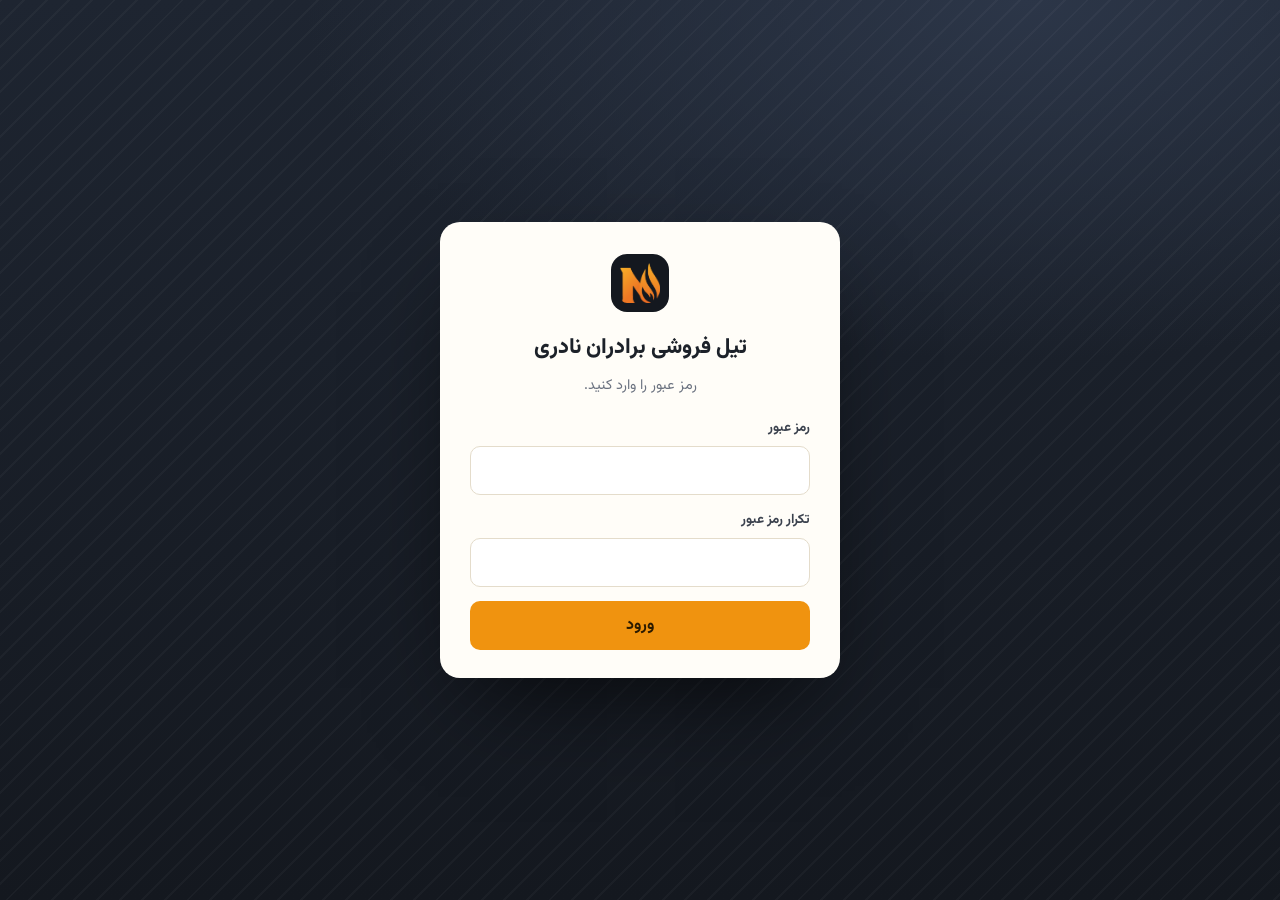
==== index.html @ 91b10f63 "starting Js" ====
<!doctype html>
<html lang="fa" dir="rtl">
<head>
  <meta charset="utf-8">
  <meta name="viewport" content="width=device-width, initial-scale=1">
  <title>دوکان تیل</title>
  <link rel="stylesheet" href="css/style.css">
  <link rel="stylesheet" href="css/pages.css">
  <link rel="preconnect" href="https://fonts.googleapis.com">
  <link rel="preconnect" href="https://fonts.gstatic.com" crossorigin>
  <link href="https://fonts.googleapis.com/css2?family=Vazirmatn:wght@400;500;700;800&display=swap" rel="stylesheet">
  >
</head>
<body class="locked">

<!-- ============================================================
     صفحه ورود (با رمز عبور)
     body کلاس locked دارد؛ بعد از ورود موفق، جی‌اس آن را برمی‌دارد.
     بار اول (رمزی ثبت نشده): login-password2-wrap را نشان بدهید.
     ============================================================ -->
<div class="login" id="login-screen" >
  <form class="login-card" id="login-form" autocomplete="off">
    <img src="pic/logo.png" alt="logo"  class="brand-mark">
    <h2 id="login-title">تیل فروشی برادران نادری </h2>
    <p id="login-hint">رمز عبور را وارد کنید.</p>
    <label class="field">
      <span>رمز عبور</span>
      <input type="password" id="login-password" class="num" required>
    </label>
    <label class="field" id="login-password2-wrap" hidden>
      <span>تکرار رمز عبور</span>
      <input type="password" id="login-password2" class="num">
    </label>
    <div class="form-error" id="login-error" hidden></div>
    <button type="submit" class="btn btn-primary btn-block" id="login-submit">ورود</button>
  </form>
</div>

<div class="app">

  <!-- ===== نوار کناری ===== -->
  <aside class="sidebar no-print">
    <div class="brand">
          <img src="pic/logo.png" alt="logo"  class="brand-mark">

      <div>
        <div class="brand-name">تیل فروشی برادران نادری</div>
        <div class="brand-sub">حساب و موجودی</div>
      </div>
    </div>

    <nav class="nav" id="nav">
      <button class="nav-item active" data-page="dashboard"><span class="nav-ico">◧</span>داشبورد</button>
      <button class="nav-item" data-page="sales"><span class="nav-ico">⬆</span>فروش</button>
      <button class="nav-item" data-page="purchases"><span class="nav-ico">⬇</span>خرید</button>
      <button class="nav-item" data-page="stock"><span class="nav-ico">▤</span>موجودی</button>

      <div class="nav-label">حساب‌ها</div>
      <button class="nav-item" data-page="customers"><span class="nav-ico">☷</span>مشتریان قرضدار</button>
      <button class="nav-item" data-page="people"><span class="nav-ico">☺</span>برادرها و پدر</button>
      <button class="nav-item" data-page="cash"><span class="nav-ico">₳</span>پول و تحویل به پدر</button>
      <button class="nav-item" data-page="expenses"><span class="nav-ico">✎</span>مصارف دوکان</button>

      <div class="nav-label">گزارش و تنظیم</div>
      <button class="nav-item" data-page="reports"><span class="nav-ico">⎙</span>گزارش هفته‌وار</button>
      <button class="nav-item" data-page="settings"><span class="nav-ico">⚙</span>تنظیمات</button>
    </nav>

    <div class="backup">
      <div class="backup-title">پشتیبان اطلاعات</div>
      <button class="btn btn-ghost btn-block" id="btn-backup">ذخیره پشتیبان</button>
      <button class="btn btn-ghost btn-block" id="btn-restore">بازگردانی پشتیبان</button>
      <input type="file" id="file-restore" accept=".json,application/json" hidden>
      <div class="backup-status" id="backup-status">هنوز پشتیبان گرفته نشده</div>
      <button class="btn btn-ghost btn-block btn-logout" id="btn-logout">خروج</button>
    </div>
  </aside>

  <!-- ===== بخش اصلی ===== -->
  <main class="main">
    <header class="topbar no-print">
      <h1 id="page-title">داشبورد</h1>
      <div class="today-chip"><span class="dot"></span><span id="today-label">—</span></div>
    </header>

    <!-- =====================================================
         داشبورد
         ===================================================== -->
    <section class="page active" id="page-dashboard">
      <div class="banner" id="backup-banner" hidden>
        <span id="backup-banner-text">بیش از ۷ روز از آخرین پشتیبان گذشته است.</span>
        <button class="btn btn-small btn-primary" id="banner-backup">همین حالا پشتیبان بگیرید</button>
      </div>

      <div class="stat-grid">
        <article class="stat stat-diesel">
          <div class="stat-label">موجودی دیزل</div>
          <div class="stat-value"><span id="stat-diesel">۰</span><small>لیتر</small></div>
        </article>
        <article class="stat stat-petrol">
          <div class="stat-label">موجودی پطرول</div>
          <div class="stat-value"><span id="stat-petrol">۰</span><small>لیتر</small></div>
        </article>
        <article class="stat">
          <div class="stat-label">فروش امروز</div>
          <div class="stat-value"><span id="stat-sales-today">۰</span><small>افغانی</small></div>
        </article>
        <article class="stat">
          <div class="stat-label">فروش این هفته</div>
          <div class="stat-value"><span id="stat-sales-week">۰</span><small>افغانی</small></div>
        </article>
        <article class="stat stat-cash">
          <div class="stat-label">پول نزد شما</div>
          <div class="stat-value"><span id="stat-cash">۰</span><small>افغانی</small></div>
        </article>
        <article class="stat stat-debt">
          <div class="stat-label">قرض مشتریان</div>
          <div class="stat-value"><span id="stat-debts">۰</span><small>افغانی</small></div>
        </article>
        <article class="stat">
          <div class="stat-label">مصارف این هفته</div>
          <div class="stat-value"><span id="stat-expenses-week">۰</span><small>افغانی</small></div>
        </article>
        <article class="stat stat-profit">
          <div class="stat-label">سود تقریبی این هفته</div>
          <div class="stat-value"><span id="stat-profit-week">۰</span><small>افغانی</small></div>
        </article>
      </div>

      <div class="two-col">
        <section class="panel">
          <h2 class="panel-title">موجودی هر دسته</h2>
          <div id="stock-list" class="stock-list"></div>
          <p class="empty" id="stock-list-empty">هنوز دسته‌ای ثبت نشده. از تنظیمات یک دسته اضافه کنید.</p>
        </section>

        <section class="panel">
          <h2 class="panel-title">آخرین حرکت‌ها</h2>
          <div class="table-wrap">
            <table class="table">
              <thead><tr><th>تاریخ</th><th>حرکت</th><th>دسته</th><th>لیتر</th><th>مبلغ</th></tr></thead>
              <tbody id="recent-body"></tbody>
            </table>
          </div>
          <p class="empty" id="recent-empty">هنوز حرکتی ثبت نشده.</p>
        </section>
      </div>
    </section>

    <!-- =====================================================
         خرید
         ===================================================== -->
    <section class="page" id="page-purchases">
      <section class="panel">
        <h2 class="panel-title">ثبت خرید جدید</h2>
        <form id="purchase-form" class="form-grid" autocomplete="off">
          <label class="field">
            <span>تاریخ</span>
            <input type="text" id="p-date" class="date-input num" placeholder="۱۴۰۵/۰۷/۲۶" required>
          </label>
          <label class="field">
            <span>دسته</span>
            <select id="p-category" required></select>
          </label>
          <label class="field">
            <span>واحد خرید</span>
            <select id="p-unit">
              <option value="ton">تن</option>
              <option value="bilar">بیلر</option>
              <option value="liter">لیتر</option>
            </select>
          </label>
          <label class="field">
            <span>مقدار</span>
            <input type="number" id="p-qty" class="num" step="any" min="0" inputmode="decimal" required>
          </label>
          <label class="field">
            <span>مجموع پول پرداخت‌شده (افغانی)</span>
            <input type="number" id="p-total" class="num" step="any" min="0" inputmode="decimal" required>
          </label>
          <label class="field">
            <span>تأمین‌کننده (اختیاری)</span>
            <input type="text" id="p-supplier">
          </label>

          <div class="preview" id="purchase-preview">
            <div><span class="preview-k">معادل</span><b id="p-prev-liters">—</b><small>لیتر</small></div>
            <div><span class="preview-k">قیمت خرید هر لیتر</span><b id="p-prev-cost">—</b><small>افغانی</small></div>
          </div>

          <div class="form-actions">
            <button type="submit" class="btn btn-primary">ثبت خرید</button>
            <button type="reset" class="btn btn-ghost">پاک‌کردن فرم</button>
          </div>
        </form>
      </section>

      <section class="panel">
        <h2 class="panel-title">فهرست خریدها</h2>
        <div class="table-wrap">
          <table class="table">
            <thead>
              <tr>
                <th>تاریخ</th><th>دسته</th><th>مقدار</th><th>معادل لیتر</th>
                <th>مجموع پول</th><th>قیمت هر لیتر</th><th>تأمین‌کننده</th><th></th>
              </tr>
            </thead>
            <tbody id="purchase-body"></tbody>
          </table>
        </div>
        <p class="empty" id="purchase-empty">هنوز خریدی ثبت نشده.</p>
      </section>
    </section>

    <!-- =====================================================
         فروش
         ===================================================== -->
    <section class="page" id="page-sales">
      <section class="panel">
        <h2 class="panel-title">ثبت فروش جدید</h2>
        <form id="sale-form" class="form-grid" autocomplete="off">
          <label class="field">
            <span>تاریخ</span>
            <input type="text" id="s-date" class="date-input num" placeholder="۱۴۰۵/۰۷/۲۶" required>
          </label>
          <label class="field">
            <span>دسته</span>
            <select id="s-category" required></select>
          </label>
          <label class="field">
            <span>مقدار (لیتر)</span>
            <input type="number" id="s-liters" class="num" step="any" min="0" inputmode="decimal" required>
          </label>

          <fieldset class="field field-wide segmented" id="s-type">
            <legend>نوع فروش</legend>
            <label class="seg"><input type="radio" name="sale-type" value="cash" checked><span>نقد</span></label>
            <label class="seg"><input type="radio" name="sale-type" value="credit"><span>قرضه</span></label>
            <label class="seg"><input type="radio" name="sale-type" value="family"><span>مصرف خانوادگی</span></label>
          </fieldset>

          <label class="field">
            <span>قیمت فروش هر لیتر (افغانی)</span>
            <input type="number" id="s-price" class="num" step="any" min="0" inputmode="decimal" required>
            <small class="hint" id="s-price-hint">قیمت روز این دسته: —</small>
          </label>

          <!-- فقط برای نوع «قرضه» نشان داده شود -->
          <label class="field" id="s-customer-wrap" hidden>
            <span>مشتری</span>
            <select id="s-customer"></select>
          </label>

          <!-- فقط برای نوع «مصرف خانوادگی» نشان داده شود -->
          <label class="field" id="s-person-wrap" hidden>
            <span>چه کسی گرفت؟</span>
            <select id="s-person"></select>
            <small class="hint">به قیمت خرید حساب می‌شود.</small>
          </label>

          <div class="preview" id="sale-preview">
            <div><span class="preview-k">مبلغ فروش</span><b id="s-prev-total">—</b><small>افغانی</small></div>
            <div id="s-prev-cost-wrap" hidden><span class="preview-k">ارزش به قیمت خرید</span><b id="s-prev-cost">—</b><small>افغانی</small></div>
            <div><span class="preview-k">موجودی این دسته</span><b id="s-prev-stock">—</b><small>لیتر</small></div>
          </div>

          <div class="form-error field-wide" id="s-error" hidden></div>

          <div class="form-actions">
            <button type="submit" class="btn btn-primary">ثبت فروش</button>
            <button type="reset" class="btn btn-ghost">پاک‌کردن فرم</button>
          </div>
        </form>
      </section>

      <section class="panel">
        <h2 class="panel-title">فهرست فروش‌ها</h2>
        <div class="table-wrap">
          <table class="table">
            <thead>
              <tr><th>تاریخ</th><th>دسته</th><th>لیتر</th><th>نوع</th><th>طرف حساب</th><th>قیمت هر لیتر</th><th>مبلغ</th><th></th></tr>
            </thead>
            <tbody id="sale-body"></tbody>
          </table>
        </div>
        <p class="empty" id="sale-empty">هنوز فروشی ثبت نشده.</p>
      </section>
    </section>

    <!-- =====================================================
         موجودی
         ===================================================== -->
    <section class="page" id="page-stock">
      <div class="stock-cards" id="stock-cards"></div>
      <p class="empty" id="stock-cards-empty">هنوز دسته‌ای ثبت نشده. از تنظیمات یک دسته اضافه کنید.</p>
    </section>

    <!-- =====================================================
         مشتریان قرضدار
         دو نما دارد: فهرست (customers-list-view) و حساب یک مشتری (customers-detail-view).
         هر بار فقط یکی دیده شود (با ویژگی hidden).
         ===================================================== -->
    <section class="page" id="page-customers">

      <div id="customers-list-view">
        <div class="two-col two-col-wide-left">
          <section class="panel">
            <h2 class="panel-title">فهرست قرضداران</h2>
            <div class="table-wrap">
              <table class="table table-click">
                <thead><tr><th>نام</th><th>تلفن</th><th>باقی‌مانده</th><th>آخرین پرداخت</th><th></th></tr></thead>
                <tbody id="customer-body"></tbody>
              </table>
            </div>
            <p class="empty" id="customer-empty">هنوز مشتری قرضداری ثبت نشده.</p>
            <div class="total-line">
              <span>مجموع باقی‌مانده همه مشتریان</span>
              <b><span id="customers-total">۰</span> <small>افغانی</small></b>
            </div>
          </section>

          <section class="panel">
            <h2 class="panel-title">افزودن مشتری</h2>
            <form id="customer-form" class="form-grid one-col" autocomplete="off">
              <label class="field">
                <span>نام</span>
                <input type="text" id="cu-name" required>
              </label>
              <label class="field">
                <span>شماره تماس (اختیاری)</span>
                <input type="text" id="cu-phone" class="num" inputmode="tel">
              </label>
              <div class="form-actions">
                <button type="submit" class="btn btn-primary">افزودن مشتری</button>
              </div>
            </form>
          </section>
        </div>
      </div>

      <div id="customers-detail-view" hidden>
        <button class="btn btn-ghost btn-small back-btn" id="customer-back" type="button">← بازگشت به فهرست</button>

        <section class="panel detail-head">
          <div>
            <div class="detail-name" id="cd-name">—</div>
            <div class="detail-sub" id="cd-phone">—</div>
          </div>
          <div class="detail-balance">
            <span class="detail-balance-k">باقی‌مانده</span>
            <b><span id="cd-balance">۰</span> <small>افغانی</small></b>
          </div>
        </section>

        <div class="two-col two-col-wide-left">
          <section class="panel">
            <h2 class="panel-title">حساب (قرض‌ها و پرداخت‌ها)</h2>
            <div class="table-wrap">
              <table class="table">
                <thead><tr><th>تاریخ</th><th>شرح</th><th>قرض</th><th>پرداخت</th><th>باقی‌مانده</th><th></th></tr></thead>
                <tbody id="ledger-body"></tbody>
              </table>
            </div>
            <p class="empty" id="ledger-empty">هنوز حرکتی در این حساب نیست.</p>
          </section>

          <section class="panel">
            <h2 class="panel-title">ثبت پرداخت</h2>
            <form id="payment-form" class="form-grid one-col" autocomplete="off">
              <label class="field">
                <span>تاریخ</span>
                <input type="text" id="pay-date" class="date-input num" placeholder="۱۴۰۵/۰۷/۲۶" required>
              </label>
              <label class="field">
                <span>مبلغ (افغانی)</span>
                <input type="number" id="pay-amount" class="num" step="any" min="0" inputmode="decimal" required>
              </label>
              <label class="field">
                <span>توضیح (اختیاری)</span>
                <input type="text" id="pay-note">
              </label>
              <div class="form-error" id="pay-error" hidden></div>
              <div class="form-actions">
                <button type="submit" class="btn btn-primary">ثبت پرداخت</button>
              </div>
            </form>
          </section>
        </div>
      </div>
    </section>

    <!-- =====================================================
         برادرها و پدر
         ===================================================== -->
    <section class="page" id="page-people">

      <div id="people-list-view">
        <section class="panel">
          <h2 class="panel-title">حساب برادرها و پدر</h2>
          <div class="table-wrap">
            <table class="table table-click">
              <thead>
                <tr>
                  <th>نام</th><th>نقش</th><th>تیل گرفته (لیتر)</th><th>تیل فروخته (لیتر)</th>
                  <th>پول گرفته</th><th>پول داده به شما</th><th>پول نزد او</th><th></th>
                </tr>
              </thead>
              <tbody id="person-body"></tbody>
            </table>
          </div>
          <p class="empty" id="person-empty">هنوز کسی ثبت نشده. از فرم پایین اضافه کنید.</p>
        </section>

        <div class="two-col two-col-wide-left">
          <section class="panel">
            <h2 class="panel-title">ثبت حرکت</h2>
            <form id="movement-form" class="form-grid" autocomplete="off">
              <label class="field">
                <span>شخص</span>
                <select id="m-person" required></select>
              </label>
              <label class="field">
                <span>تاریخ</span>
                <input type="text" id="m-date" class="date-input num" placeholder="۱۴۰۵/۰۷/۲۶" required>
              </label>

              <fieldset class="field field-wide segmented" id="m-kind">
                <legend>نوع حرکت</legend>
                <label class="seg"><input type="radio" name="move-kind" value="fuel_take" checked><span>تیل گرفت</span></label>
                <label class="seg"><input type="radio" name="move-kind" value="fuel_sold"><span>تیل فروخت</span></label>
                <label class="seg"><input type="radio" name="move-kind" value="money_take"><span>پول گرفت</span></label>
                <label class="seg"><input type="radio" name="move-kind" value="money_give"><span>پول داد به من</span></label>
              </fieldset>

              <!-- این گروه‌ها را بسته به نوع حرکت، با ویژگی hidden نشان بدهید یا پنهان کنید.
                   data-kinds = نوع‌هایی که این فیلد برایشان لازم است -->
              <label class="field" data-kinds="fuel_take fuel_sold">
                <span>دسته</span>
                <select id="m-category"></select>
              </label>
              <label class="field" data-kinds="fuel_take fuel_sold">
                <span>مقدار (لیتر)</span>
                <input type="number" id="m-liters" class="num" step="any" min="0" inputmode="decimal">
              </label>
              <label class="field" data-kinds="fuel_sold" hidden>
                <span>قیمت فروش هر لیتر (افغانی)</span>
                <input type="number" id="m-price" class="num" step="any" min="0" inputmode="decimal">
              </label>
              <label class="field" data-kinds="money_take money_give" hidden>
                <span>مبلغ (افغانی)</span>
                <input type="number" id="m-amount" class="num" step="any" min="0" inputmode="decimal">
              </label>
              <label class="field field-wide">
                <span>توضیح (اختیاری)</span>
                <input type="text" id="m-note">
              </label>

              <div class="preview" id="m-preview">
                <div><span class="preview-k" id="m-prev-k">ارزش به قیمت خرید</span><b id="m-prev-value">—</b><small>افغانی</small></div>
              </div>

              <div class="form-error field-wide" id="m-error" hidden></div>

              <div class="form-actions">
                <button type="submit" class="btn btn-primary">ثبت حرکت</button>
                <button type="reset" class="btn btn-ghost">پاک‌کردن فرم</button>
              </div>
            </form>
          </section>

          <section class="panel">
            <h2 class="panel-title">افزودن شخص</h2>
            <form id="person-form" class="form-grid one-col" autocomplete="off">
              <label class="field">
                <span>نام</span>
                <input type="text" id="pe-name" required>
              </label>
              <label class="field">
                <span>نقش</span>
                <select id="pe-role">
                  <option value="brother">برادر</option>
                  <option value="father">پدر</option>
                </select>
              </label>
              <div class="form-actions">
                <button type="submit" class="btn btn-primary">افزودن</button>
              </div>
            </form>
          </section>
        </div>
      </div>

      <div id="people-detail-view" hidden>
        <button class="btn btn-ghost btn-small back-btn" id="person-back" type="button">← بازگشت به فهرست</button>

        <section class="panel detail-head">
          <div>
            <div class="detail-name" id="pd-name">—</div>
            <div class="detail-sub" id="pd-role">—</div>
          </div>
          <div class="detail-balance">
            <span class="detail-balance-k">پول نزد او</span>
            <b><span id="pd-held">۰</span> <small>افغانی</small></b>
          </div>
        </section>

        <div class="stat-grid stat-grid-5">
          <article class="stat"><div class="stat-label">تیل گرفته</div><div class="stat-value"><span id="pd-fuel-taken">۰</span><small>لیتر</small></div><div class="stat-sub">ارزش: <span id="pd-fuel-taken-value">۰</span> افغانی</div></article>
          <article class="stat"><div class="stat-label">تیل فروخته</div><div class="stat-value"><span id="pd-fuel-sold">۰</span><small>لیتر</small></div><div class="stat-sub">پول آن: <span id="pd-fuel-sold-value">۰</span> افغانی</div></article>
          <article class="stat"><div class="stat-label">پول گرفته</div><div class="stat-value"><span id="pd-money-taken">۰</span><small>افغانی</small></div></article>
          <article class="stat"><div class="stat-label">پول داده به شما</div><div class="stat-value"><span id="pd-money-given">۰</span><small>افغانی</small></div></article>
          <article class="stat stat-cash"><div class="stat-label">پول نزد او</div><div class="stat-value"><span id="pd-held-2">۰</span><small>افغانی</small></div></article>
        </div>

        <section class="panel">
          <h2 class="panel-title">حرکت‌ها</h2>
          <div class="filters">
            <label class="field inline"><span>از</span><input type="text" id="person-from" class="date-input num" placeholder="۱۴۰۵/۰۷/۰۱"></label>
            <label class="field inline"><span>تا</span><input type="text" id="person-to" class="date-input num" placeholder="۱۴۰۵/۰۷/۳۰"></label>
            <button class="btn btn-ghost btn-small" id="person-filter-clear" type="button">همه</button>
          </div>
          <div class="table-wrap">
            <table class="table">
              <thead><tr><th>تاریخ</th><th>حرکت</th><th>دسته</th><th>لیتر</th><th>مبلغ</th><th>توضیح</th><th></th></tr></thead>
              <tbody id="person-ledger-body"></tbody>
            </table>
          </div>
          <p class="empty" id="person-ledger-empty">هنوز حرکتی ثبت نشده.</p>
        </section>
      </div>
    </section>

    <!-- =====================================================
         پول و تحویل به پدر
         ===================================================== -->
    <section class="page" id="page-cash">
      <div class="stat-grid stat-grid-4">
        <article class="stat stat-ok"><div class="stat-label">پول وارد شده</div><div class="stat-value"><span id="cash-in">۰</span><small>افغانی</small></div></article>
        <article class="stat stat-petrol"><div class="stat-label">پول خارج شده</div><div class="stat-value"><span id="cash-out">۰</span><small>افغانی</small></div></article>
        <article class="stat stat-cash"><div class="stat-label">پول نزد شما</div><div class="stat-value"><span id="cash-balance">۰</span><small>افغانی</small></div></article>
        <article class="stat"><div class="stat-label">مجموع تحویل به پدر</div><div class="stat-value"><span id="cash-handed">۰</span><small>افغانی</small></div></article>
      </div>

      <div class="two-col">
        <section class="panel">
          <h2 class="panel-title">پول از کجا آمده و کجا رفته</h2>
          <dl class="breakdown">
            <div class="breakdown-group">وارد شده</div>
            <div><dt>فروش نقد</dt><dd><span id="cash-sales">۰</span></dd></div>
            <div><dt>پرداخت مشتریان قرضدار</dt><dd><span id="cash-customer-payments">۰</span></dd></div>
            <div><dt>پولی که برادرها و پدر به شما داده‌اند</dt><dd><span id="cash-person-give">۰</span></dd></div>
            <div class="breakdown-group">خارج شده</div>
            <div><dt>پولی که برادرها و پدر گرفته‌اند</dt><dd><span id="cash-person-take">۰</span></dd></div>
            <div><dt>تحویل به پدر</dt><dd><span id="cash-handover-total">۰</span></dd></div>
          </dl>
        </section>

        <section class="panel">
          <h2 class="panel-title">ثبت تحویل به پدر</h2>
          <form id="handover-form" class="form-grid one-col" autocomplete="off">
            <label class="field">
              <span>تاریخ</span>
              <input type="text" id="h-date" class="date-input num" placeholder="۱۴۰۵/۰۷/۲۶" required>
            </label>
            <label class="field">
              <span>مبلغ (افغانی)</span>
              <input type="number" id="h-amount" class="num" step="any" min="0" inputmode="decimal" required>
            </label>
            <label class="field">
              <span>توضیح (اختیاری)</span>
              <input type="text" id="h-note">
            </label>
            <div class="form-error" id="h-error" hidden></div>
            <div class="form-actions">
              <button type="submit" class="btn btn-primary">ثبت تحویل</button>
            </div>
          </form>
        </section>
      </div>

      <section class="panel">
        <h2 class="panel-title">فهرست تحویل‌ها به پدر</h2>
        <div class="table-wrap">
          <table class="table">
            <thead><tr><th>تاریخ</th><th>مبلغ</th><th>توضیح</th><th></th></tr></thead>
            <tbody id="handover-body"></tbody>
          </table>
        </div>
        <p class="empty" id="handover-empty">هنوز تحویلی ثبت نشده.</p>
      </section>

      <section class="panel">
        <h2 class="panel-title">شمارش صندوق</h2>
        <p class="panel-note">پولی را که واقعاً در دست دارید بشمارید و وارد کنید تا تفاوت با حساب سیستم معلوم شود.</p>
        <form id="count-form" class="form-grid" autocomplete="off">
          <label class="field">
            <span>تاریخ</span>
            <input type="text" id="count-date" class="date-input num" placeholder="۱۴۰۵/۰۷/۲۶" required>
          </label>
          <label class="field">
            <span>پول شمرده‌شده (افغانی)</span>
            <input type="number" id="count-amount" class="num" step="any" min="0" inputmode="decimal" required>
          </label>
          <div class="preview" id="count-preview">
            <div><span class="preview-k">طبق سیستم</span><b id="count-system">—</b><small>افغانی</small></div>
            <div><span class="preview-k">تفاوت</span><b id="count-diff">—</b><small>افغانی</small></div>
          </div>
          <div class="form-actions">
            <button type="submit" class="btn btn-primary">ثبت شمارش</button>
          </div>
        </form>
        <div class="table-wrap">
          <table class="table">
            <thead><tr><th>تاریخ</th><th>شمرده‌شده</th><th>طبق سیستم</th><th>تفاوت</th><th></th></tr></thead>
            <tbody id="count-body"></tbody>
          </table>
        </div>
        <p class="empty" id="count-empty">هنوز شمارشی ثبت نشده.</p>
      </section>
    </section>

    <!-- =====================================================
         مصارف دوکان
         ===================================================== -->
    <section class="page" id="page-expenses">
      <section class="panel">
        <h2 class="panel-title">ثبت مصرف جدید</h2>
        <form id="expense-form" class="form-grid" autocomplete="off">
          <label class="field">
            <span>تاریخ</span>
            <input type="text" id="e-date" class="date-input num" placeholder="۱۴۰۵/۰۷/۲۶" required>
          </label>
          <label class="field">
            <span>عنوان</span>
            <input type="text" id="e-title" list="expense-titles" placeholder="مثلاً معاش، کرایه، برق" required>
            <datalist id="expense-titles"></datalist>
          </label>
          <label class="field">
            <span>مبلغ (افغانی)</span>
            <input type="number" id="e-amount" class="num" step="any" min="0" inputmode="decimal" required>
          </label>
          <label class="field field-wide">
            <span>توضیح (اختیاری)</span>
            <input type="text" id="e-note">
          </label>
          <div class="form-actions">
            <button type="submit" class="btn btn-primary">ثبت مصرف</button>
            <button type="reset" class="btn btn-ghost">پاک‌کردن فرم</button>
          </div>
        </form>
      </section>

      <section class="panel">
        <h2 class="panel-title">فهرست مصارف</h2>
        <div class="filters">
          <label class="field inline"><span>از</span><input type="text" id="e-from" class="date-input num" placeholder="۱۴۰۵/۰۷/۰۱"></label>
          <label class="field inline"><span>تا</span><input type="text" id="e-to" class="date-input num" placeholder="۱۴۰۵/۰۷/۳۰"></label>
          <button class="btn btn-ghost btn-small" id="e-filter-clear" type="button">همه</button>
        </div>
        <div class="table-wrap">
          <table class="table">
            <thead><tr><th>تاریخ</th><th>عنوان</th><th>مبلغ</th><th>توضیح</th><th></th></tr></thead>
            <tbody id="expense-body"></tbody>
          </table>
        </div>
        <p class="empty" id="expense-empty">هنوز مصرفی ثبت نشده.</p>
        <div class="total-line">
          <span>مجموع مصارف در این دوره</span>
          <b><span id="expense-total">۰</span> <small>افغانی</small></b>
        </div>
      </section>
    </section>

    <!-- =====================================================
         گزارش هفته‌وار
         چاپ: دکمه report-print فقط window.print() را صدا می‌زند و
         در پنجره چاپ «ذخیره به‌صورت PDF» را انتخاب می‌کنید.
         فقط #report-sheet چاپ می‌شود (قواعد @media print در pages.css).
         ===================================================== -->
    <section class="page" id="page-reports">
      <section class="panel no-print">
        <h2 class="panel-title">انتخاب دوره</h2>
        <div class="filters">
          <label class="field inline"><span>از</span><input type="text" id="rep-from" class="date-input num" placeholder="۱۴۰۵/۰۷/۲۱"></label>
          <label class="field inline"><span>تا</span><input type="text" id="rep-to" class="date-input num" placeholder="۱۴۰۵/۰۷/۲۷"></label>
          <button class="btn btn-ghost btn-small" id="rep-this-week" type="button">این هفته</button>
          <button class="btn btn-ghost btn-small" id="rep-last-week" type="button">هفته قبل</button>
          <button class="btn btn-primary" id="rep-build" type="button">ساخت گزارش</button>
          <button class="btn btn-ghost" id="rep-print" type="button">چاپ / ذخیره PDF</button>
        </div>
      </section>

      <article class="sheet" id="report-sheet">
        <header class="sheet-head">
          <div class="sheet-brand">
            <svg class="brand-mark" viewBox="0 0 48 48" aria-hidden="true">
              <path d="M24 4C24 4 10 20 10 31a14 14 0 0 0 28 0C38 20 24 4 24 4Z" fill="currentColor"/>
              <path d="M17 32a7 7 0 0 0 7 7" fill="none" stroke="#fff" stroke-width="3" stroke-linecap="round"/>
            </svg>
            <div>
              <h2 id="rep-title">گزارش هفته‌وار دوکان تیل</h2>
              <div class="sheet-period">دوره: <b id="rep-period">—</b></div>
            </div>
          </div>
          <div class="sheet-meta">
            <div>تاریخ تهیه: <span id="rep-created">—</span></div>
            <div>تهیه‌کننده: <span id="rep-author">—</span></div>
          </div>
        </header>

        <section class="sheet-sec">
          <h3>۱. خلاصه هفته</h3>
          <table class="table sheet-table">
            <thead><tr><th>مورد</th><th>لیتر</th><th>مبلغ (افغانی)</th></tr></thead>
            <tbody id="rep-summary-body"></tbody>
          </table>
          <p class="sheet-note">سود تقریبی = فروش نقد و قرضه − قیمت خرید همان لیترها − مصارف دوکان. مصرف خانوادگی در سود نمی‌آید.</p>
        </section>

        <section class="sheet-sec">
          <h3>۲. موجودی تیل (لیتر)</h3>
          <table class="table sheet-table">
            <thead><tr><th>دسته</th><th>اول هفته</th><th>خرید</th><th>خروج</th><th>آخر هفته</th></tr></thead>
            <tbody id="rep-stock-body"></tbody>
          </table>
        </section>

        <section class="sheet-sec">
          <h3>۳. پول</h3>
          <table class="table sheet-table">
            <thead><tr><th>مورد</th><th>مبلغ (افغانی)</th></tr></thead>
            <tbody id="rep-cash-body"></tbody>
          </table>
        </section>

        <section class="sheet-sec">
          <h3>۴. مشتریان قرضدار</h3>
          <table class="table sheet-table">
            <thead><tr><th>مشتری</th><th>قرض این هفته</th><th>پرداخت این هفته</th><th>باقی‌مانده</th></tr></thead>
            <tbody id="rep-debt-body"></tbody>
          </table>
        </section>

        <section class="sheet-sec">
          <h3>۵. حساب برادرها و پدر</h3>
          <table class="table sheet-table">
            <thead>
              <tr><th>نام</th><th>تیل گرفته (لیتر)</th><th>تیل فروخته (لیتر)</th><th>پول گرفته</th><th>پول داده</th><th>پول نزد او</th></tr>
            </thead>
            <tbody id="rep-people-body"></tbody>
          </table>
        </section>

        <section class="sheet-sec">
          <h3>۶. ثبت‌های باطل‌شده</h3>
          <table class="table sheet-table">
            <thead><tr><th>تاریخ</th><th>نوع</th><th>شرح</th><th>دلیل باطل‌شدن</th></tr></thead>
            <tbody id="rep-void-body"></tbody>
          </table>
          <p class="sheet-note" id="rep-void-empty">در این دوره ثبتی باطل نشده است.</p>
        </section>

        <footer class="sheet-foot">
          <div class="sign"><span>تحویل‌دهنده</span></div>
          <div class="sign"><span>تحویل‌گیرنده (پدر)</span></div>
        </footer>
      </article>
    </section>

    <!-- =====================================================
         تنظیمات
         ===================================================== -->
    <section class="page" id="page-settings">
      <div class="two-col">
        <section class="panel">
          <h2 class="panel-title">دسته‌های تیل</h2>
          <form id="category-form" class="form-grid compact" autocomplete="off">
            <label class="field">
              <span>نام دسته</span>
              <input type="text" id="c-name" placeholder="مثلاً دیزل ایرانی" required>
            </label>
            <label class="field">
              <span>گروه</span>
              <select id="c-group">
                <option value="diesel">دیزل</option>
                <option value="petrol">پطرول</option>
              </select>
            </label>
            <label class="field">
              <span>ثقلت (کیلوگرم در لیتر)</span>
              <input type="number" id="c-density" class="num" step="any" min="0" inputmode="decimal" required>
            </label>
            <div class="form-actions">
              <button type="submit" class="btn btn-primary">افزودن دسته</button>
            </div>
          </form>
          <div class="table-wrap">
            <table class="table">
              <thead><tr><th>نام</th><th>گروه</th><th>ثقلت</th><th></th></tr></thead>
              <tbody id="category-body"></tbody>
            </table>
          </div>
        </section>

        <section class="panel">
          <h2 class="panel-title">قیمت فروش</h2>
          <form id="price-form" class="form-grid compact" autocomplete="off">
            <label class="field">
              <span>دسته</span>
              <select id="pr-category" required></select>
            </label>
            <label class="field">
              <span>از تاریخ</span>
              <input type="text" id="pr-date" class="date-input num" placeholder="۱۴۰۵/۰۷/۲۶" required>
            </label>
            <label class="field">
              <span>قیمت هر لیتر (افغانی)</span>
              <input type="number" id="pr-price" class="num" step="any" min="0" inputmode="decimal" required>
            </label>
            <div class="form-actions">
              <button type="submit" class="btn btn-primary">ثبت قیمت جدید</button>
            </div>
          </form>
          <div class="table-wrap">
            <table class="table">
              <thead><tr><th>دسته</th><th>از تاریخ</th><th>قیمت هر لیتر</th></tr></thead>
              <tbody id="price-body"></tbody>
            </table>
          </div>
        </section>
      </div>

      <div class="two-col">
        <section class="panel">
          <h2 class="panel-title">تنظیمات عمومی</h2>
          <form id="general-form" class="form-grid compact" autocomplete="off">
            <label class="field">
              <span>ظرفیت یک بیلر (لیتر)</span>
              <input type="number" id="set-bilar" class="num" step="any" min="0" inputmode="decimal">
            </label>
            <label class="field">
              <span>نوع تاریخ</span>
              <select id="set-calendar">
                <option value="persian">شمسی</option>
                <option value="islamic">قمری</option>
                <option value="gregory">میلادی</option>
              </select>
            </label>
            <label class="field">
              <span>نام شما (برای گزارش)</span>
              <input type="text" id="set-author">
            </label>
            <div class="form-actions">
              <button type="submit" class="btn btn-primary">ذخیره تنظیمات</button>
            </div>
          </form>
        </section>

        <section class="panel">
          <h2 class="panel-title">تغییر رمز عبور</h2>
          <form id="password-form" class="form-grid compact" autocomplete="off">
            <label class="field">
              <span>رمز فعلی</span>
              <input type="password" id="old-password" class="num" required>
            </label>
            <label class="field">
              <span>رمز جدید</span>
              <input type="password" id="new-password" class="num" required>
            </label>
            <label class="field">
              <span>تکرار رمز جدید</span>
              <input type="password" id="new-password2" class="num" required>
            </label>
            <div class="form-error field-wide" id="password-error" hidden></div>
            <div class="form-actions">
              <button type="submit" class="btn btn-primary">تغییر رمز</button>
            </div>
          </form>
        </section>
      </div>
    </section>

  </main>
</div>

<!-- ============================================================
     تقویم انتخاب تاریخ (کادر شناور)
     جی‌اس: هنگام فوکوس روی هر input.date-input، این کادر را زیر آن بگذارید
     و dp-grid را با دکمه‌های روز پر کنید (کلاس‌ها در pages.css).
     ============================================================ -->
<div class="datepicker" id="datepicker" hidden>
  <div class="dp-head">
    <button type="button" class="dp-nav" id="dp-next" aria-label="ماه بعد">‹</button>
    <div class="dp-title" id="dp-title">—</div>
    <button type="button" class="dp-nav" id="dp-prev" aria-label="ماه قبل">›</button>
  </div>
  <div class="dp-weekdays" id="dp-weekdays">
    <span>ش</span><span>ی</span><span>د</span><span>س</span><span>چ</span><span>پ</span><span>ج</span>
  </div>
  <div class="dp-grid" id="dp-grid"></div>
  <div class="dp-foot">
    <button type="button" class="btn btn-ghost btn-small" id="dp-today">امروز</button>
    <button type="button" class="btn btn-ghost btn-small" id="dp-close">بستن</button>
  </div>
</div>

<!-- پنجره دلیل باطل‌کردن (برای هر نوع ثبت) -->
<dialog id="void-dialog" class="dialog">
  <form method="dialog">
    <h3>باطل‌کردن ثبت</h3>
    <p id="void-summary">ثبت پاک نمی‌شود، فقط باطل می‌شود و در گزارش با دلیل می‌آید.</p>
    <textarea id="void-reason" rows="3" placeholder="دلیل باطل‌کردن را بنویسید" required></textarea>
    <div class="dialog-actions">
      <button value="confirm" class="btn btn-danger" id="void-confirm">باطل شود</button>
      <button value="cancel" class="btn btn-ghost" formnovalidate>انصراف</button>
    </div>
  </form>
</dialog>

<!-- پنجره تأیید بازگردانی پشتیبان -->
<dialog id="restore-dialog" class="dialog">
  <form method="dialog">
    <h3>بازگردانی پشتیبان</h3>
    <p id="restore-summary">با بازگردانی، همه اطلاعات فعلی با محتوای فایل جایگزین می‌شود. پیش از آن از اطلاعات فعلی یک پشتیبان خودکار گرفته می‌شود.</p>
    <div class="dialog-actions">
      <button value="confirm" class="btn btn-danger" id="restore-confirm">بازگردانی شود</button>
      <button value="cancel" class="btn btn-ghost">انصراف</button>
    </div>
  </form>
</dialog>

<div class="toast" id="toast" role="status" aria-live="polite"></div>

<script src="main.js"></script>
<!-- فایل‌های جی‌اس شما: logic.js, db.js, app.js را اینجا اضافه کنید -->

</body>
</html>
---- css/style.css ----
/* ============================================================
   دوکان تیل — استایل
   رنگ‌ها: زغالی (نوار کناری)، کاغذی گرم (زمینه)، کهربایی (رنگ اصلی)
   دیزل = فیروزه‌ای، پطرول = قرمز آجری
   ============================================================ */

:root {
  --ink: #14181f;
  --ink-2: #1e2531;
  --ink-3: #2a3342;
  --paper: #f3eee4;
  --card: #fffdf8;
  --line: #e4dccb;
  --line-2: #efe8d8;
  --text: #1c2129;
  --muted: #6c7380;
  --amber: #f0930f;
  --amber-d: #bd6b00;
  --amber-soft: #fff1d6;
  --diesel: #0e7c72;
  --diesel-soft: #dcf3ef;
  --petrol: #c4421a;
  --petrol-soft: #fde6dc;
  --danger: #b42318;
  --ok: #17803d;
  --radius: 14px;
  --shadow: 0 1px 0 rgba(20, 24, 31, .04), 0 8px 24px -12px rgba(20, 24, 31, .18);
  --font: "Vazirmatn", "Segoe UI", Tahoma, "Noto Naskh Arabic", sans-serif;
}

*, *::before, *::after { box-sizing: border-box; }

html { font-size: 16px; }

body {
  margin: 0;
  font-family: var(--font);
  color: var(--text);
  background: var(--paper);
  line-height: 1.7;
  -webkit-font-smoothing: antialiased;
  font-variant-numeric: tabular-nums;
}

button, input, select, textarea { font: inherit; color: inherit; }

/* ---------- چیدمان کلی ---------- */
.app {
  display: grid;
  grid-template-columns: 268px 1fr;
  min-height: 100vh;
}

/* ---------- نوار کناری ---------- */
.sidebar {
  position: sticky;
  top: 0;
  height: 100vh;
  display: flex;
  flex-direction: column;
  gap: 18px;
  padding: 22px 16px 18px;
  background:
    repeating-linear-gradient(135deg, rgba(255,255,255,.025) 0 2px, transparent 2px 14px),
    linear-gradient(180deg, var(--ink-2), var(--ink));
  color: #e9e6df;
  overflow-y: auto;
}

.brand {
  display: flex;
  align-items: center;
  gap: 12px;
  padding: 6px 8px 14px;
  border-bottom: 1px dashed rgba(255,255,255,.14);
}
.brand-mark { width: 40px; height: 40px; color: var(--amber); flex: none; }
.brand-name { font-weight: 800; font-size: 0.9rem; letter-spacing: -.2px; }
.brand-sub { font-size: .78rem; color: #9aa3b2; }

.nav { display: flex; flex-direction: column; gap: 4px; }
.nav-label {
  margin: 14px 10px 4px;
  font-size: .72rem;
  color: #7d8696;
  letter-spacing: .4px;
}
.nav-item {
  display: flex;
  align-items: center;
  gap: 10px;
  width: 100%;
  padding: 10px 12px;
  border: 0;
  border-radius: 10px;
  background: transparent;
  color: #cfd3dc;
  text-align: right;
  cursor: pointer;
  transition: background .15s, color .15s;
}
.nav-item:hover:not(:disabled) { background: rgba(255,255,255,.07); color: #fff; }
.nav-item.active {
  background: linear-gradient(90deg, rgba(240,147,15,.22), rgba(240,147,15,.06));
  color: #fff;
  box-shadow: inset -3px 0 0 var(--amber);
}
.nav-item:disabled { opacity: .45; cursor: not-allowed; }
.nav-item em {
  margin-right: auto;
  font-style: normal;
  font-size: .68rem;
  padding: 1px 7px;
  border-radius: 999px;
  background: rgba(255,255,255,.1);
}
.nav-ico { width: 20px; text-align: center; color: var(--amber); font-size: 1rem; }

.backup {
  margin-top: auto;
  padding: 14px;
  border-radius: 12px;
  background: rgba(255,255,255,.05);
  border: 1px solid rgba(255,255,255,.08);
  display: grid;
  gap: 8px;
}
.backup-title { font-size: .8rem; color: #aab2c0; font-weight: 700; }
.backup-status { font-size: .74rem; color: #8b94a4; }
.backup-status.warn { color: #ffc266; }

/* ---------- بخش اصلی ---------- */
.main { padding: 26px 32px 60px; min-width: 0; }

.topbar {
  display: flex;
  align-items: center;
  justify-content: space-between;
  gap: 16px;
  margin-bottom: 22px;
}
.topbar h1 {
  margin: 0;
  font-size: 1.6rem;
  font-weight: 800;
  letter-spacing: -.3px;
}
.today-chip {
  display: inline-flex;
  align-items: center;
  gap: 8px;
  padding: 6px 14px;
  border-radius: 999px;
  background: var(--card);
  border: 1px solid var(--line);
  font-size: .88rem;
  color: var(--muted);
}
.today-chip .dot { width: 8px; height: 8px; border-radius: 50%; background: var(--ok); }

.page { display: none; }
.page.active { display: block; animation: rise .25s ease; }
@keyframes rise { from { opacity: 0; transform: translateY(6px); } to { opacity: 1; transform: none; } }

.page > .panel + .panel,
.page > .two-col + .panel { margin-top: 20px; }

/* ---------- کارت‌های آمار ---------- */
.stat-grid {
  display: grid;
  grid-template-columns: repeat(4, minmax(0, 1fr));
  gap: 16px;
  margin-bottom: 20px;
}
.stat {
  position: relative;
  padding: 18px 20px 16px;
  background: var(--card);
  border: 1px solid var(--line);
  border-radius: var(--radius);
  box-shadow: var(--shadow);
  overflow: hidden;
}
.stat::before {
  content: "";
  position: absolute;
  inset: 0 0 auto 0;
  height: 4px;
  background: var(--amber);
}
.stat-diesel::before { background: var(--diesel); }
.stat-petrol::before { background: var(--petrol); }
.stat-label { font-size: .84rem; color: var(--muted); }
.stat-value { margin-top: 6px; font-size: 1.9rem; font-weight: 800; letter-spacing: -.5px; }
.stat-value small { margin-right: 6px; font-size: .8rem; font-weight: 500; color: var(--muted); }

/* ---------- پنل‌ها ---------- */
.two-col {
  display: grid;
  grid-template-columns: repeat(2, minmax(0, 1fr));
  gap: 20px;
  align-items: start;
}
.panel {
  padding: 22px 24px;
  background: var(--card);
  border: 1px solid var(--line);
  border-radius: var(--radius);
  box-shadow: var(--shadow);
}
.panel-title {
  position: relative;
  margin: 0 0 16px;
  padding-right: 14px;
  font-size: 1.05rem;
  font-weight: 800;
}
.panel-title::before {
  content: "";
  position: absolute;
  right: 0;
  top: 5px;
  bottom: 5px;
  width: 4px;
  border-radius: 2px;
  background: var(--amber);
}

.empty {
  margin: 8px 0 0;
  padding: 18px;
  text-align: center;
  color: var(--muted);
  font-size: .9rem;
  border: 1px dashed var(--line);
  border-radius: 10px;
  background: var(--paper);
}
.empty[hidden] { display: none; }

/* ---------- فرم‌ها ---------- */
.form-grid {
  display: grid;
  grid-template-columns: repeat(3, minmax(0, 1fr));
  gap: 16px 18px;
  margin-bottom: 4px;
}
.form-grid.compact { grid-template-columns: repeat(3, minmax(0, 1fr)); margin-bottom: 18px; }

.field { display: flex; flex-direction: column; gap: 6px; border: 0; padding: 0; margin: 0; min-width: 0; }
.field > span, .field > legend { font-size: .84rem; font-weight: 700; color: #3b424e; padding: 0; }
.field-wide { grid-column: 1 / -1; }

input[type="text"], input[type="number"], select, textarea {
  width: 100%;
  padding: 10px 12px;
  border: 1.5px solid var(--line);
  border-radius: 10px;
  background: #fff;
  outline: none;
  transition: border-color .15s, box-shadow .15s;
}
input:focus, select:focus, textarea:focus {
  border-color: var(--amber);
  box-shadow: 0 0 0 4px rgba(240,147,15,.16);
}
.num { direction: ltr; text-align: right; }
.hint { color: var(--muted); font-size: .76rem; }

/* انتخاب نوع فروش */
.segmented { flex-direction: row; flex-wrap: wrap; align-items: center; gap: 10px; }
.segmented legend { width: 100%; margin-bottom: 6px; }
.seg { position: relative; }
.seg input { position: absolute; opacity: 0; inset: 0; cursor: pointer; }
.seg span {
  display: inline-flex;
  align-items: center;
  gap: 8px;
  padding: 9px 18px;
  border: 1.5px solid var(--line);
  border-radius: 999px;
  background: #fff;
  font-weight: 600;
  transition: all .15s;
}
.seg input:checked + span {
  background: var(--ink);
  border-color: var(--ink);
  color: #fff;
}
.seg input:focus-visible + span { box-shadow: 0 0 0 4px rgba(240,147,15,.25); }
.seg.is-disabled { opacity: .5; }
.seg.is-disabled input { cursor: not-allowed; }
.seg em {
  font-style: normal;
  font-size: .68rem;
  padding: 0 7px;
  border-radius: 999px;
  background: var(--amber-soft);
  color: var(--amber-d);
}

/* پیش‌نمایش زنده */
.preview {
  grid-column: 1 / -1;
  display: flex;
  flex-wrap: wrap;
  gap: 28px;
  padding: 14px 18px;
  border: 1.5px dashed #e7b45e;
  border-radius: 12px;
  background: var(--amber-soft);
}
.preview > div { display: flex; align-items: baseline; gap: 8px; }
.preview-k { font-size: .84rem; color: #7a5a1f; }
.preview b { font-size: 1.25rem; font-weight: 800; color: #4a3200; }
.preview small { color: #7a5a1f; }

.form-actions { grid-column: 1 / -1; display: flex; gap: 10px; }

/* ---------- دکمه‌ها ---------- */
.btn {
  display: inline-flex;
  align-items: center;
  justify-content: center;
  gap: 8px;
  padding: 10px 20px;
  border: 1.5px solid transparent;
  border-radius: 10px;
  font-weight: 700;
  cursor: pointer;
  transition: transform .1s, background .15s, border-color .15s;
}
.btn:active { transform: translateY(1px); }
.btn-block { width: 100%; }
.btn-primary { background: var(--amber); color: #2a1a00; }
.btn-primary:hover { background: #ffa21f; }
.btn-ghost { background: transparent; border-color: var(--line); color: var(--text); }
.btn-ghost:hover { background: var(--paper); }
.sidebar .btn-ghost { border-color: rgba(255,255,255,.16); color: #e9e6df; }
.sidebar .btn-ghost:hover { background: rgba(255,255,255,.08); }
.btn-danger { background: var(--danger); color: #fff; }
.btn-small { padding: 4px 12px; font-size: .8rem; border-radius: 8px; }
.btn-link-danger { background: none; border: 0; color: var(--danger); cursor: pointer; font-size: .82rem; text-decoration: underline; padding: 2px 4px; }

/* ---------- جدول‌ها ---------- */
.table-wrap { overflow-x: auto; border-radius: 10px; }
.table { width: 100%; border-collapse: collapse; font-size: .92rem; }
.table th {
  position: sticky;
  top: 0;
  padding: 10px 12px;
  text-align: right;
  font-size: .8rem;
  font-weight: 700;
  color: var(--muted);
  background: var(--paper);
  border-bottom: 1px solid var(--line);
  white-space: nowrap;
}
.table td { padding: 10px 12px; border-bottom: 1px solid var(--line-2); white-space: nowrap; }
.table tbody tr:nth-child(even) { background: #fbf8f0; }
.table tbody tr:hover { background: var(--amber-soft); }
.table tr.is-void td { color: #9a9fa8; text-decoration: line-through; }
.table tr.is-void td:last-child { text-decoration: none; }

/* برچسب‌ها */
.tag {
  display: inline-block;
  padding: 1px 10px;
  border-radius: 999px;
  font-size: .78rem;
  font-weight: 700;
}
.tag-diesel { background: var(--diesel-soft); color: var(--diesel); }
.tag-petrol { background: var(--petrol-soft); color: var(--petrol); }
.tag-cash { background: #e5f4ea; color: var(--ok); }
.tag-credit { background: var(--amber-soft); color: var(--amber-d); }
.tag-family { background: #ece9fb; color: #5a48c2; }
.tag-void { background: #eceef1; color: #6c7380; }

/* ---------- موجودی ---------- */
.stock-list { display: grid; gap: 14px; }
.stock-row { display: grid; gap: 6px; }
.stock-head { display: flex; justify-content: space-between; align-items: baseline; gap: 10px; }
.stock-name { font-weight: 700; }
.stock-liters { font-weight: 800; }
.stock-liters small { margin-right: 4px; color: var(--muted); font-weight: 500; }
.bar { height: 10px; border-radius: 999px; background: var(--line-2); overflow: hidden; }
.bar > i { display: block; height: 100%; width: 0; border-radius: inherit; background: var(--amber); transition: width .4s ease; }
.bar.diesel > i { background: var(--diesel); }
.bar.petrol > i { background: var(--petrol); }
.bar.low > i { background: var(--danger); }

.stock-cards {
  display: grid;
  grid-template-columns: repeat(auto-fill, minmax(260px, 1fr));
  gap: 16px;
}
.stock-card {
  padding: 20px;
  background: var(--card);
  border: 1px solid var(--line);
  border-radius: var(--radius);
  box-shadow: var(--shadow);
  display: grid;
  gap: 10px;
}
.stock-card h3 { margin: 0; font-size: 1.05rem; }
.stock-card .big { font-size: 2rem; font-weight: 800; letter-spacing: -.5px; }
.stock-card .big small { font-size: .85rem; color: var(--muted); font-weight: 500; margin-right: 6px; }
.stock-card dl { margin: 0; display: grid; grid-template-columns: 1fr auto; gap: 4px 12px; font-size: .88rem; color: var(--muted); }
.stock-card dd { margin: 0; color: var(--text); font-weight: 700; }

/* ---------- پنجره و اعلان ---------- */
.dialog {
  width: min(440px, 92vw);
  padding: 24px;
  border: 0;
  border-radius: 16px;
  background: var(--card);
  color: var(--text);
  box-shadow: 0 30px 80px -20px rgba(0,0,0,.45);
}
.dialog::backdrop { background: rgba(20, 24, 31, .55); backdrop-filter: blur(2px); }
.dialog h3 { margin: 0 0 6px; }
.dialog p { margin: 0 0 14px; color: var(--muted); font-size: .9rem; }
.dialog-actions { display: flex; gap: 10px; margin-top: 14px; }

.toast {
  position: fixed;
  bottom: 24px;
  left: 24px;
  max-width: 340px;
  padding: 12px 18px;
  border-radius: 12px;
  background: var(--ink);
  color: #fff;
  font-size: .92rem;
  box-shadow: 0 16px 40px -12px rgba(0,0,0,.5);
  transform: translateY(20px);
  opacity: 0;
  pointer-events: none;
  transition: all .25s ease;
}
.toast.show { transform: none; opacity: 1; }
.toast.error { background: var(--danger); }

/* ---------- صفحه‌های کوچک‌تر ---------- */
@media (max-width: 1100px) {
  .stat-grid { grid-template-columns: repeat(2, minmax(0, 1fr)); }
  .two-col { grid-template-columns: 1fr; }
}
@media (max-width: 860px) {
  .app { grid-template-columns: 1fr; }
  .sidebar { position: static; height: auto; }
  .nav { flex-direction: row; flex-wrap: wrap; }
  .nav-item { width: auto; }
  .nav-label, .nav-item:disabled { display: none; }
  .main { padding: 18px 16px 48px; }
  .form-grid, .form-grid.compact { grid-template-columns: 1fr; }
}

@media print {
  .sidebar, .toast { display: none; }
  .app { display: block; }
  body { background: #fff; }
}
---- css/pages.css ----
/* ============================================================
   pages.css — استایل صفحه‌های بعدی: ورود، مشتریان، برادرها، پول،
   مصارف، گزارش، تقویم و چاپ. بعد از style.css بارگذاری می‌شود.
   ============================================================ */

:root {
  --slate: #355c9a;
  --slate-soft: #e3ecfa;
  --ok-soft: #e5f4ea;
  --danger-soft: #fde8e6;
}



/* ---------- قفل بودن برنامه تا ورود ---------- */
body.locked .app { display: none; }
body:not(.locked) .login { display: none; }

/* ---------- صفحه ورود ---------- */
.login {
  position: fixed;
  inset: 0;
  z-index: 100;
  display: grid;
  place-items: center;
  padding: 20px;
  background:
    repeating-linear-gradient(135deg, rgba(255,255,255,.03) 0 2px, transparent 2px 16px),
    radial-gradient(1200px 600px at 80% 0%, #2c3648 0%, transparent 60%),
    linear-gradient(180deg, var(--ink-2), var(--ink));
}
.login-card {
  width: min(400px, 100%);
  display: grid;
  gap: 14px;
  padding: 32px 30px 28px;
  border-radius: 20px;
  background: var(--card);
  box-shadow: 0 40px 90px -30px rgba(0, 0, 0, .7);
  text-align: center;
}
.login-card .brand-mark { width: 58px; height: 58px; margin: 0 auto; color: var(--amber); background: var(--ink); border-radius: 16px; padding: 9px; }
.login-card h2 { margin: 4px 0 0; font-size: 1.35rem; font-weight: 800; }
.login-card p { margin: -6px 0 4px; color: var(--muted); font-size: .9rem; }
.login-card .field { text-align: right; }

.form-error {
  padding: 9px 14px;
  border-radius: 10px;
  background: var(--danger-soft);
  color: var(--danger);
  font-size: .88rem;
  font-weight: 600;
  text-align: right;
}
.form-error[hidden] { display: none; }

input[type="password"],
input[type="date"],
input[type="tel"] {
  width: 100%;
  padding: 10px 12px;
  border: 1.5px solid var(--line);
  border-radius: 10px;
  background: #fff;
  outline: none;
  transition: border-color .15s, box-shadow .15s;
}
input[type="password"]:focus {
  border-color: var(--amber);
  box-shadow: 0 0 0 4px rgba(240, 147, 15, .16);
}

/* ---------- اعلان بالای داشبورد ---------- */
.banner {
  display: flex;
  align-items: center;
  justify-content: space-between;
  gap: 12px;
  margin-bottom: 18px;
  padding: 12px 18px;
  border-radius: 12px;
  background: var(--amber-soft);
  border: 1px solid #f0c777;
  color: #5b3d00;
  font-weight: 600;
}
.banner[hidden] { display: none; }

/* ---------- کارت‌های آمار: گونه‌ها ---------- */
.stat-grid-4 { grid-template-columns: repeat(4, minmax(0, 1fr)); }
.stat-grid-5 { grid-template-columns: repeat(5, minmax(0, 1fr)); }
.stat-cash::before { background: var(--slate); }
.stat-debt::before { background: var(--amber-d); }
.stat-profit::before, .stat-ok::before { background: var(--ok); }
.stat-sub { margin-top: 4px; font-size: .78rem; color: var(--muted); }
.stat-grid-5 .stat-value { font-size: 1.5rem; }

@media (max-width: 1250px) {
  .stat-grid-5 { grid-template-columns: repeat(3, minmax(0, 1fr)); }
}
@media (max-width: 1100px) {
  .stat-grid-4 { grid-template-columns: repeat(2, minmax(0, 1fr)); }
}
@media (max-width: 860px) {
  .stat-grid-5 { grid-template-columns: repeat(2, minmax(0, 1fr)); }
}

/* ---------- چیدمان‌ها ---------- */
.two-col-wide-left { grid-template-columns: minmax(0, 1.7fr) minmax(0, 1fr); }
@media (max-width: 1100px) {
  .two-col-wide-left { grid-template-columns: 1fr; }
}
.form-grid.one-col { grid-template-columns: 1fr; }

.page > .two-col + .two-col,
.page > .stat-grid + .two-col,
.page > .stat-grid + .panel,
.page > .two-col + .panel,
.page > .panel + .two-col,
.page > .banner + .stat-grid { margin-top: 20px; }
.page > .banner + .stat-grid { margin-top: 0; }
#people-list-view > .panel + .two-col,
#customers-detail-view > .panel + .two-col,
#people-detail-view > .panel + .stat-grid,
#people-detail-view > .stat-grid + .panel,
#customers-detail-view > .back-btn + .panel { margin-top: 20px; }
.back-btn { margin-bottom: 14px; }

.panel-note { margin: -6px 0 14px; color: var(--muted); font-size: .88rem; }

/* ---------- فیلتر تاریخ ---------- */
.filters {
  display: flex;
  flex-wrap: wrap;
  align-items: flex-end;
  gap: 12px;
  margin-bottom: 14px;
}
.field.inline { flex-direction: row; align-items: center; gap: 8px; }
.field.inline > span { white-space: nowrap; }
.field.inline input { width: 150px; }

/* ---------- جمع پایین جدول ---------- */
.total-line {
  display: flex;
  align-items: baseline;
  justify-content: space-between;
  gap: 12px;
  margin-top: 14px;
  padding: 12px 16px;
  border-radius: 10px;
  background: var(--paper);
  border: 1px solid var(--line);
  color: var(--muted);
  font-size: .9rem;
}
.total-line b { font-size: 1.25rem; color: var(--text); font-weight: 800; }
.total-line small { color: var(--muted); font-weight: 500; }

/* ---------- جدول‌های قابل‌کلیک و ردیف‌ها ---------- */
.table-click tbody tr { cursor: pointer; }
.row-actions { display: flex; gap: 8px; align-items: center; }
.amt-in { color: var(--ok); font-weight: 700; }
.amt-out { color: var(--danger); font-weight: 700; }
.pos { color: var(--ok); font-weight: 700; }
.neg { color: var(--danger); font-weight: 700; }
.muted { color: var(--muted); }
.table td.num-cell { direction: ltr; text-align: right; }
.table tr.is-void .tag { opacity: .6; }

/* ---------- سربرگ حساب یک نفر ---------- */
.detail-head {
  display: flex;
  align-items: center;
  justify-content: space-between;
  gap: 16px;
  padding: 18px 24px;
  background:
    repeating-linear-gradient(135deg, rgba(255,255,255,.03) 0 2px, transparent 2px 14px),
    linear-gradient(135deg, var(--ink-2), var(--ink));
  color: #f1eee7;
  border: 0;
}
.detail-name { font-size: 1.4rem; font-weight: 800; }
.detail-sub { color: #9aa3b2; font-size: .88rem; }
.detail-balance { text-align: left; }
.detail-balance-k { display: block; font-size: .8rem; color: #9aa3b2; }
.detail-balance b { font-size: 1.9rem; font-weight: 800; color: var(--amber); letter-spacing: -.5px; }
.detail-balance small { color: #9aa3b2; font-weight: 500; font-size: .85rem; }

/* ---------- پول: تفکیک ورودی و خروجی ---------- */
.breakdown { margin: 0; display: grid; gap: 2px; }
.breakdown > div { display: flex; justify-content: space-between; gap: 12px; padding: 9px 4px; border-bottom: 1px solid var(--line-2); }
.breakdown dt { color: var(--text); }
.breakdown dd { margin: 0; font-weight: 800; }
.breakdown-group {
  margin-top: 8px;
  padding: 4px 10px !important;
  border: 0 !important;
  border-radius: 6px;
  background: var(--paper);
  font-size: .78rem;
  font-weight: 700;
  color: var(--muted);
}
.breakdown-group:first-child { margin-top: 0; }

/* ---------- پیش‌نمایش با تفاوت مثبت و منفی ---------- */
.preview b.pos { color: var(--ok); }
.preview b.neg { color: var(--danger); }

/* ============================================================
   گزارش هفته‌وار (برگه A4)
   ============================================================ */
.sheet {
  width: min(210mm, 100%);
  margin: 20px auto 0;
  padding: 14mm 14mm 12mm;
  background: #fff;
  color: #111;
  border: 1px solid var(--line);
  border-radius: 6px;
  box-shadow: var(--shadow);
}
.sheet-head {
  display: flex;
  align-items: flex-start;
  justify-content: space-between;
  gap: 16px;
  padding-bottom: 12px;
  margin-bottom: 14px;
  border-bottom: 3px solid var(--amber);
}
.sheet-brand { display: flex; align-items: center; gap: 12px; }
.sheet-brand .brand-mark { width: 46px; height: 46px; padding: 7px; border-radius: 12px; background: var(--ink); color: var(--amber); }
.sheet-brand h2 { margin: 0; font-size: 1.3rem; font-weight: 800; }
.sheet-period { color: #555; font-size: .92rem; }
.sheet-meta { font-size: .82rem; color: #555; text-align: left; line-height: 1.9; }

.sheet-sec { margin-top: 14px; break-inside: avoid; }
.sheet-sec h3 {
  margin: 0 0 6px;
  padding: 4px 10px;
  font-size: .95rem;
  font-weight: 800;
  background: #f6f1e6;
  border-right: 4px solid var(--amber);
}
.sheet-table { font-size: .84rem; }
.sheet-table th { position: static; background: #fafafa; }
.sheet-table th, .sheet-table td { padding: 6px 10px; }
.sheet-table tbody tr:nth-child(even) { background: #fcfaf5; }
.sheet-table tbody tr:hover { background: inherit; }
.sheet-table td:not(:first-child), .sheet-table th:not(:first-child) { text-align: left; direction: ltr; }
.sheet-table.text-last td:last-child { text-align: right; direction: rtl; }
.sheet-table tr.row-total td { font-weight: 800; background: #f6f1e6; }
.sheet-note { margin: 6px 0 0; font-size: .76rem; color: #666; }
.sheet-note[hidden] { display: none; }

.sheet-foot { display: flex; justify-content: space-around; gap: 24px; margin-top: 36px; }
.sign { flex: 1; max-width: 240px; padding-top: 6px; border-top: 1.5px solid #333; text-align: center; font-size: .82rem; color: #444; }

/* ============================================================
   تقویم انتخاب تاریخ
   ============================================================ */
.datepicker {
  position: absolute;
  z-index: 60;
  width: 288px;
  padding: 12px;
  border-radius: 14px;
  background: var(--card);
  border: 1px solid var(--line);
  box-shadow: 0 24px 60px -18px rgba(20, 24, 31, .45);
}
.datepicker[hidden] { display: none; }
.dp-head { display: flex; align-items: center; justify-content: space-between; margin-bottom: 8px; }
.dp-title { font-weight: 800; }
.dp-nav {
  width: 32px; height: 32px;
  border: 1px solid var(--line);
  border-radius: 8px;
  background: #fff;
  font-size: 1.2rem;
  line-height: 1;
  cursor: pointer;
}
.dp-nav:hover { background: var(--amber-soft); }
.dp-weekdays, .dp-grid { display: grid; grid-template-columns: repeat(7, 1fr); gap: 3px; text-align: center; }
.dp-weekdays span { font-size: .75rem; font-weight: 700; color: var(--muted); padding: 4px 0; }
.dp-day {
  height: 34px;
  border: 0;
  border-radius: 8px;
  background: transparent;
  cursor: pointer;
  font-size: .88rem;
}
.dp-day:hover { background: var(--amber-soft); }
.dp-day.is-other { color: #b5b9c1; }
.dp-day.is-today { box-shadow: inset 0 0 0 1.5px var(--amber); }
.dp-day.is-selected { background: var(--ink); color: #fff; }
.dp-day.is-friday { color: var(--petrol); }
.dp-foot { display: flex; justify-content: space-between; margin-top: 10px; }

/* ============================================================
   چاپ: فقط برگه گزارش
   ============================================================ */
@page { size: A4; margin: 12mm; }

@media print {
  body, body.locked { background: #fff !important; }
  .no-print,
  .sidebar,
  .topbar,
  .toast,
  .login,
  .datepicker,
  dialog { display: none !important; }

  .app { display: block !important; }
  .main { padding: 0 !important; }
  .page { display: none !important; }
  #page-reports { display: block !important; animation: none; }

  .sheet {
    width: 100%;
    margin: 0;
    padding: 0;
    border: 0;
    border-radius: 0;
    box-shadow: none;
  }
  .sheet-sec h3, .sheet-table tr.row-total td, .sheet-head { -webkit-print-color-adjust: exact; print-color-adjust: exact; }
}
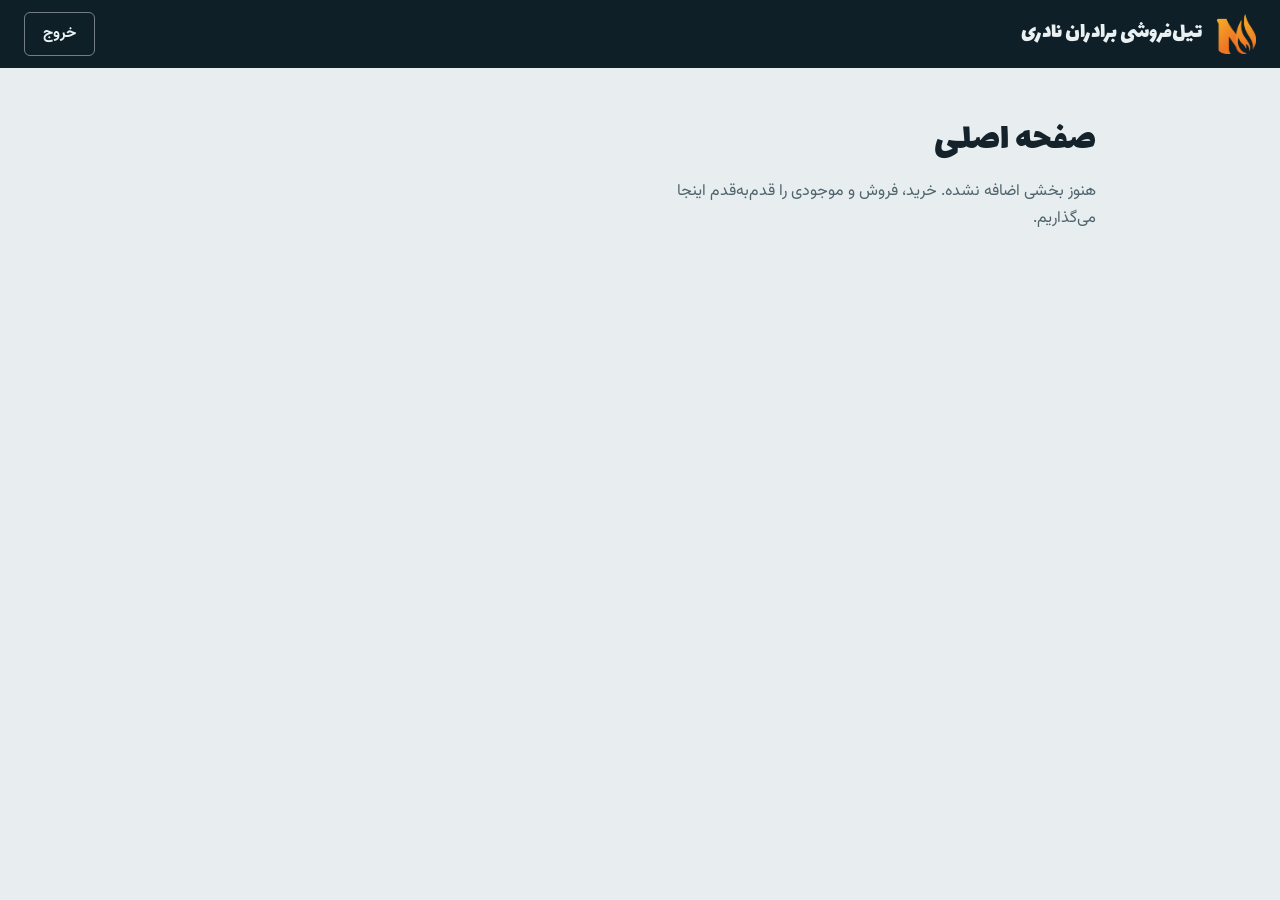
==== commit e3ebe611: "Starting Js refoctoring the project" ====
--- a/index.html
+++ b/index.html
@@ -3,936 +3,92 @@
 <head>
   <meta charset="utf-8">
   <meta name="viewport" content="width=device-width, initial-scale=1">
-  <title>دوکان تیل</title>
-  <link rel="stylesheet" href="css/style.css">
-  <link rel="stylesheet" href="css/pages.css">
+  <title>تیل‌فروشی برادران نادری</title>
+
+  <!-- فونت‌ها: لالزار برای اسم دوکان، وزیرمتن برای بقیه -->
   <link rel="preconnect" href="https://fonts.googleapis.com">
   <link rel="preconnect" href="https://fonts.gstatic.com" crossorigin>
-  <link href="https://fonts.googleapis.com/css2?family=Vazirmatn:wght@400;500;700;800&display=swap" rel="stylesheet">
-  >
+  <link href="https://fonts.googleapis.com/css2?family=Lalezar&family=Vazirmatn:wght@400;500;700&display=swap" rel="stylesheet">
+
+  <link rel="stylesheet" href="css/style.css">
 </head>
-<body class="locked">
 
-<!-- ============================================================
-     صفحه ورود (با رمز عبور)
-     body کلاس locked دارد؛ بعد از ورود موفق، جی‌اس آن را برمی‌دارد.
-     بار اول (رمزی ثبت نشده): login-password2-wrap را نشان بدهید.
-     ============================================================ -->
-<div class="login" id="login-screen" >
-  <form class="login-card" id="login-form" autocomplete="off">
-    <img src="pic/logo.png" alt="logo"  class="brand-mark">
-    <h2 id="login-title">تیل فروشی برادران نادری </h2>
-    <p id="login-hint">رمز عبور را وارد کنید.</p>
-    <label class="field">
-      <span>رمز عبور</span>
-      <input type="password" id="login-password" class="num" required>
-    </label>
-    <label class="field" id="login-password2-wrap" hidden>
-      <span>تکرار رمز عبور</span>
-      <input type="password" id="login-password2" class="num">
-    </label>
-    <div class="form-error" id="login-error" hidden></div>
-    <button type="submit" class="btn btn-primary btn-block" id="login-submit">ورود</button>
-  </form>
-</div>
+<!-- کلاس locked یعنی «قفل است». جی‌اس بعد از ورود موفق آن را برمی‌دارد. -->
+<body class="">
 
-<div class="app">
+  <!-- ============================================================
+       صفحه ورود
+       ============================================================ -->
+  <div class="login" id="login-screen">
 
-  <!-- ===== نوار کناری ===== -->
-  <aside class="sidebar no-print">
-    <div class="brand">
-          <img src="pic/logo.png" alt="logo"  class="brand-mark">
-
-      <div>
-        <div class="brand-name">تیل فروشی برادران نادری</div>
-        <div class="brand-sub">حساب و موجودی</div>
-      </div>
-    </div>
-
-    <nav class="nav" id="nav">
-      <button class="nav-item active" data-page="dashboard"><span class="nav-ico">◧</span>داشبورد</button>
-      <button class="nav-item" data-page="sales"><span class="nav-ico">⬆</span>فروش</button>
-      <button class="nav-item" data-page="purchases"><span class="nav-ico">⬇</span>خرید</button>
-      <button class="nav-item" data-page="stock"><span class="nav-ico">▤</span>موجودی</button>
-
-      <div class="nav-label">حساب‌ها</div>
-      <button class="nav-item" data-page="customers"><span class="nav-ico">☷</span>مشتریان قرضدار</button>
-      <button class="nav-item" data-page="people"><span class="nav-ico">☺</span>برادرها و پدر</button>
-      <button class="nav-item" data-page="cash"><span class="nav-ico">₳</span>پول و تحویل به پدر</button>
-      <button class="nav-item" data-page="expenses"><span class="nav-ico">✎</span>مصارف دوکان</button>
-
-      <div class="nav-label">گزارش و تنظیم</div>
-      <button class="nav-item" data-page="reports"><span class="nav-ico">⎙</span>گزارش هفته‌وار</button>
-      <button class="nav-item" data-page="settings"><span class="nav-ico">⚙</span>تنظیمات</button>
-    </nav>
-
-    <div class="backup">
-      <div class="backup-title">پشتیبان اطلاعات</div>
-      <button class="btn btn-ghost btn-block" id="btn-backup">ذخیره پشتیبان</button>
-      <button class="btn btn-ghost btn-block" id="btn-restore">بازگردانی پشتیبان</button>
-      <input type="file" id="file-restore" accept=".json,application/json" hidden>
-      <div class="backup-status" id="backup-status">هنوز پشتیبان گرفته نشده</div>
-      <button class="btn btn-ghost btn-block btn-logout" id="btn-logout">خروج</button>
-    </div>
-  </aside>
-
-  <!-- ===== بخش اصلی ===== -->
-  <main class="main">
-    <header class="topbar no-print">
-      <h1 id="page-title">داشبورد</h1>
-      <div class="today-chip"><span class="dot"></span><span id="today-label">—</span></div>
-    </header>
-
-    <!-- =====================================================
-         داشبورد
-         ===================================================== -->
-    <section class="page active" id="page-dashboard">
-      <div class="banner" id="backup-banner" hidden>
-        <span id="backup-banner-text">بیش از ۷ روز از آخرین پشتیبان گذشته است.</span>
-        <button class="btn btn-small btn-primary" id="banner-backup">همین حالا پشتیبان بگیرید</button>
+    <!-- سمت راست: هویت دوکان و شیشه سطح‌نمای مخزن -->
+    <section class="brand">
+      <div class="brand__id">
+        <img class="brand__logo" src="pic/logo.png" alt="" width="64" height="64">
+        <div class="brand__text">
+          <h1 class="brand__name">تیل‌فروشی<br>برادران نادری</h1>
+          <p class="brand__tag">حساب، خرید، فروش و موجودی سوخت</p>
+        </div>
       </div>
 
-      <div class="stat-grid">
-        <article class="stat stat-diesel">
-          <div class="stat-label">موجودی دیزل</div>
-          <div class="stat-value"><span id="stat-diesel">۰</span><small>لیتر</small></div>
-        </article>
-        <article class="stat stat-petrol">
-          <div class="stat-label">موجودی پطرول</div>
-          <div class="stat-value"><span id="stat-petrol">۰</span><small>لیتر</small></div>
-        </article>
-        <article class="stat">
-          <div class="stat-label">فروش امروز</div>
-          <div class="stat-value"><span id="stat-sales-today">۰</span><small>افغانی</small></div>
-        </article>
-        <article class="stat">
-          <div class="stat-label">فروش این هفته</div>
-          <div class="stat-value"><span id="stat-sales-week">۰</span><small>افغانی</small></div>
-        </article>
-        <article class="stat stat-cash">
-          <div class="stat-label">پول نزد شما</div>
-          <div class="stat-value"><span id="stat-cash">۰</span><small>افغانی</small></div>
-        </article>
-        <article class="stat stat-debt">
-          <div class="stat-label">قرض مشتریان</div>
-          <div class="stat-value"><span id="stat-debts">۰</span><small>افغانی</small></div>
-        </article>
-        <article class="stat">
-          <div class="stat-label">مصارف این هفته</div>
-          <div class="stat-value"><span id="stat-expenses-week">۰</span><small>افغانی</small></div>
-        </article>
-        <article class="stat stat-profit">
-          <div class="stat-label">سود تقریبی این هفته</div>
-          <div class="stat-value"><span id="stat-profit-week">۰</span><small>افغانی</small></div>
-        </article>
-      </div>
-
-      <div class="two-col">
-        <section class="panel">
-          <h2 class="panel-title">موجودی هر دسته</h2>
-          <div id="stock-list" class="stock-list"></div>
-          <p class="empty" id="stock-list-empty">هنوز دسته‌ای ثبت نشده. از تنظیمات یک دسته اضافه کنید.</p>
-        </section>
-
-        <section class="panel">
-          <h2 class="panel-title">آخرین حرکت‌ها</h2>
-          <div class="table-wrap">
-            <table class="table">
-              <thead><tr><th>تاریخ</th><th>حرکت</th><th>دسته</th><th>لیتر</th><th>مبلغ</th></tr></thead>
-              <tbody id="recent-body"></tbody>
-            </table>
-          </div>
-          <p class="empty" id="recent-empty">هنوز حرکتی ثبت نشده.</p>
-        </section>
+      <!-- شیشه سطح‌نمای مخزن (فقط تزئینی) -->
+      <div class="tank" aria-hidden="true">
+        <div class="tank__glass">
+          <div class="tank__fuel"></div>
+        </div>
+        <div class="tank__ruler"></div>
+        <ul class="tank__marks">
+          <li>۱۰۰</li>
+          <li>۷۵</li>
+          <li>۵۰</li>
+          <li>۲۵</li>
+          <li>۰</li>
+        </ul>
       </div>
     </section>
 
-    <!-- =====================================================
-         خرید
-         ===================================================== -->
-    <section class="page" id="page-purchases">
-      <section class="panel">
-        <h2 class="panel-title">ثبت خرید جدید</h2>
-        <form id="purchase-form" class="form-grid" autocomplete="off">
-          <label class="field">
-            <span>تاریخ</span>
-            <input type="text" id="p-date" class="date-input num" placeholder="۱۴۰۵/۰۷/۲۶" required>
-          </label>
-          <label class="field">
-            <span>دسته</span>
-            <select id="p-category" required></select>
-          </label>
-          <label class="field">
-            <span>واحد خرید</span>
-            <select id="p-unit">
-              <option value="ton">تن</option>
-              <option value="bilar">بیلر</option>
-              <option value="liter">لیتر</option>
-            </select>
-          </label>
-          <label class="field">
-            <span>مقدار</span>
-            <input type="number" id="p-qty" class="num" step="any" min="0" inputmode="decimal" required>
-          </label>
-          <label class="field">
-            <span>مجموع پول پرداخت‌شده (افغانی)</span>
-            <input type="number" id="p-total" class="num" step="any" min="0" inputmode="decimal" required>
-          </label>
-          <label class="field">
-            <span>تأمین‌کننده (اختیاری)</span>
-            <input type="text" id="p-supplier">
-          </label>
+    <!-- سمت چپ: فرم -->
+    <section class="panel">
+      <form class="form" id="login-form" autocomplete="off">
+        <h2 class="form__title" id="login-title">ورود به برنامه</h2>
+        <p class="form__hint" id="login-hint">رمز عبور را وارد کنید.</p>
 
-          <div class="preview" id="purchase-preview">
-            <div><span class="preview-k">معادل</span><b id="p-prev-liters">—</b><small>لیتر</small></div>
-            <div><span class="preview-k">قیمت خرید هر لیتر</span><b id="p-prev-cost">—</b><small>افغانی</small></div>
-          </div>
+        <label class="field">
+          <span class="field__label">رمز عبور</span>
+          <input class="field__input" type="password" id="login-password" required>
+        </label>
 
-          <div class="form-actions">
-            <button type="submit" class="btn btn-primary">ثبت خرید</button>
-            <button type="reset" class="btn btn-ghost">پاک‌کردن فرم</button>
-          </div>
-        </form>
-      </section>
+        <label class="field" id="login-password2-wrap" hidden>
+          <span class="field__label">تکرار رمز عبور</span>
+          <input class="field__input" type="password" id="login-password2">
+        </label>
 
-      <section class="panel">
-        <h2 class="panel-title">فهرست خریدها</h2>
-        <div class="table-wrap">
-          <table class="table">
-            <thead>
-              <tr>
-                <th>تاریخ</th><th>دسته</th><th>مقدار</th><th>معادل لیتر</th>
-                <th>مجموع پول</th><th>قیمت هر لیتر</th><th>تأمین‌کننده</th><th></th>
-              </tr>
-            </thead>
-            <tbody id="purchase-body"></tbody>
-          </table>
-        </div>
-        <p class="empty" id="purchase-empty">هنوز خریدی ثبت نشده.</p>
-      </section>
+        <div class="form-error" id="login-error" role="alert" hidden></div>
+
+        <button class="btn" type="submit" id="login-submit">ورود</button>
+
+        <p class="form__note">اطلاعات این برنامه فقط روی همین دستگاه ذخیره می‌شود.</p>
+      </form>
     </section>
+  </div>
 
-    <!-- =====================================================
-         فروش
-         ===================================================== -->
-    <section class="page" id="page-sales">
-      <section class="panel">
-        <h2 class="panel-title">ثبت فروش جدید</h2>
-        <form id="sale-form" class="form-grid" autocomplete="off">
-          <label class="field">
-            <span>تاریخ</span>
-            <input type="text" id="s-date" class="date-input num" placeholder="۱۴۰۵/۰۷/۲۶" required>
-          </label>
-          <label class="field">
-            <span>دسته</span>
-            <select id="s-category" required></select>
-          </label>
-          <label class="field">
-            <span>مقدار (لیتر)</span>
-            <input type="number" id="s-liters" class="num" step="any" min="0" inputmode="decimal" required>
-          </label>
+  <!-- ============================================================
+       برنامه (بعد از ورود دیده می‌شود)
+       فعلاً فقط یک صفحه خالی است. بخش‌ها را بعداً اینجا اضافه می‌کنیم.
+       ============================================================ -->
+  <div class="app">
+    <header class="app__bar">
+      <img class="app__logo" src="pic/logo.png" alt="" width="40" height="40">
+      <span class="app__name">تیل‌فروشی برادران نادری</span>
+      <button class="btn btn--ghost" type="button" id="btn-logout">خروج</button>
+    </header>
 
-          <fieldset class="field field-wide segmented" id="s-type">
-            <legend>نوع فروش</legend>
-            <label class="seg"><input type="radio" name="sale-type" value="cash" checked><span>نقد</span></label>
-            <label class="seg"><input type="radio" name="sale-type" value="credit"><span>قرضه</span></label>
-            <label class="seg"><input type="radio" name="sale-type" value="family"><span>مصرف خانوادگی</span></label>
-          </fieldset>
+    <main class="app__main">
+      <h1 class="app__title">صفحه اصلی</h1>
+      <p class="app__empty">هنوز بخشی اضافه نشده. خرید، فروش و موجودی را قدم‌به‌قدم اینجا می‌گذاریم.</p>
+    </main>
+  </div>
 
-          <label class="field">
-            <span>قیمت فروش هر لیتر (افغانی)</span>
-            <input type="number" id="s-price" class="num" step="any" min="0" inputmode="decimal" required>
-            <small class="hint" id="s-price-hint">قیمت روز این دسته: —</small>
-          </label>
-
-          <!-- فقط برای نوع «قرضه» نشان داده شود -->
-          <label class="field" id="s-customer-wrap" hidden>
-            <span>مشتری</span>
-            <select id="s-customer"></select>
-          </label>
-
-          <!-- فقط برای نوع «مصرف خانوادگی» نشان داده شود -->
-          <label class="field" id="s-person-wrap" hidden>
-            <span>چه کسی گرفت؟</span>
-            <select id="s-person"></select>
-            <small class="hint">به قیمت خرید حساب می‌شود.</small>
-          </label>
-
-          <div class="preview" id="sale-preview">
-            <div><span class="preview-k">مبلغ فروش</span><b id="s-prev-total">—</b><small>افغانی</small></div>
-            <div id="s-prev-cost-wrap" hidden><span class="preview-k">ارزش به قیمت خرید</span><b id="s-prev-cost">—</b><small>افغانی</small></div>
-            <div><span class="preview-k">موجودی این دسته</span><b id="s-prev-stock">—</b><small>لیتر</small></div>
-          </div>
-
-          <div class="form-error field-wide" id="s-error" hidden></div>
-
-          <div class="form-actions">
-            <button type="submit" class="btn btn-primary">ثبت فروش</button>
-            <button type="reset" class="btn btn-ghost">پاک‌کردن فرم</button>
-          </div>
-        </form>
-      </section>
-
-      <section class="panel">
-        <h2 class="panel-title">فهرست فروش‌ها</h2>
-        <div class="table-wrap">
-          <table class="table">
-            <thead>
-              <tr><th>تاریخ</th><th>دسته</th><th>لیتر</th><th>نوع</th><th>طرف حساب</th><th>قیمت هر لیتر</th><th>مبلغ</th><th></th></tr>
-            </thead>
-            <tbody id="sale-body"></tbody>
-          </table>
-        </div>
-        <p class="empty" id="sale-empty">هنوز فروشی ثبت نشده.</p>
-      </section>
-    </section>
-
-    <!-- =====================================================
-         موجودی
-         ===================================================== -->
-    <section class="page" id="page-stock">
-      <div class="stock-cards" id="stock-cards"></div>
-      <p class="empty" id="stock-cards-empty">هنوز دسته‌ای ثبت نشده. از تنظیمات یک دسته اضافه کنید.</p>
-    </section>
-
-    <!-- =====================================================
-         مشتریان قرضدار
-         دو نما دارد: فهرست (customers-list-view) و حساب یک مشتری (customers-detail-view).
-         هر بار فقط یکی دیده شود (با ویژگی hidden).
-         ===================================================== -->
-    <section class="page" id="page-customers">
-
-      <div id="customers-list-view">
-        <div class="two-col two-col-wide-left">
-          <section class="panel">
-            <h2 class="panel-title">فهرست قرضداران</h2>
-            <div class="table-wrap">
-              <table class="table table-click">
-                <thead><tr><th>نام</th><th>تلفن</th><th>باقی‌مانده</th><th>آخرین پرداخت</th><th></th></tr></thead>
-                <tbody id="customer-body"></tbody>
-              </table>
-            </div>
-            <p class="empty" id="customer-empty">هنوز مشتری قرضداری ثبت نشده.</p>
-            <div class="total-line">
-              <span>مجموع باقی‌مانده همه مشتریان</span>
-              <b><span id="customers-total">۰</span> <small>افغانی</small></b>
-            </div>
-          </section>
-
-          <section class="panel">
-            <h2 class="panel-title">افزودن مشتری</h2>
-            <form id="customer-form" class="form-grid one-col" autocomplete="off">
-              <label class="field">
-                <span>نام</span>
-                <input type="text" id="cu-name" required>
-              </label>
-              <label class="field">
-                <span>شماره تماس (اختیاری)</span>
-                <input type="text" id="cu-phone" class="num" inputmode="tel">
-              </label>
-              <div class="form-actions">
-                <button type="submit" class="btn btn-primary">افزودن مشتری</button>
-              </div>
-            </form>
-          </section>
-        </div>
-      </div>
-
-      <div id="customers-detail-view" hidden>
-        <button class="btn btn-ghost btn-small back-btn" id="customer-back" type="button">← بازگشت به فهرست</button>
-
-        <section class="panel detail-head">
-          <div>
-            <div class="detail-name" id="cd-name">—</div>
-            <div class="detail-sub" id="cd-phone">—</div>
-          </div>
-          <div class="detail-balance">
-            <span class="detail-balance-k">باقی‌مانده</span>
-            <b><span id="cd-balance">۰</span> <small>افغانی</small></b>
-          </div>
-        </section>
-
-        <div class="two-col two-col-wide-left">
-          <section class="panel">
-            <h2 class="panel-title">حساب (قرض‌ها و پرداخت‌ها)</h2>
-            <div class="table-wrap">
-              <table class="table">
-                <thead><tr><th>تاریخ</th><th>شرح</th><th>قرض</th><th>پرداخت</th><th>باقی‌مانده</th><th></th></tr></thead>
-                <tbody id="ledger-body"></tbody>
-              </table>
-            </div>
-            <p class="empty" id="ledger-empty">هنوز حرکتی در این حساب نیست.</p>
-          </section>
-
-          <section class="panel">
-            <h2 class="panel-title">ثبت پرداخت</h2>
-            <form id="payment-form" class="form-grid one-col" autocomplete="off">
-              <label class="field">
-                <span>تاریخ</span>
-                <input type="text" id="pay-date" class="date-input num" placeholder="۱۴۰۵/۰۷/۲۶" required>
-              </label>
-              <label class="field">
-                <span>مبلغ (افغانی)</span>
-                <input type="number" id="pay-amount" class="num" step="any" min="0" inputmode="decimal" required>
-              </label>
-              <label class="field">
-                <span>توضیح (اختیاری)</span>
-                <input type="text" id="pay-note">
-              </label>
-              <div class="form-error" id="pay-error" hidden></div>
-              <div class="form-actions">
-                <button type="submit" class="btn btn-primary">ثبت پرداخت</button>
-              </div>
-            </form>
-          </section>
-        </div>
-      </div>
-    </section>
-
-    <!-- =====================================================
-         برادرها و پدر
-         ===================================================== -->
-    <section class="page" id="page-people">
-
-      <div id="people-list-view">
-        <section class="panel">
-          <h2 class="panel-title">حساب برادرها و پدر</h2>
-          <div class="table-wrap">
-            <table class="table table-click">
-              <thead>
-                <tr>
-                  <th>نام</th><th>نقش</th><th>تیل گرفته (لیتر)</th><th>تیل فروخته (لیتر)</th>
-                  <th>پول گرفته</th><th>پول داده به شما</th><th>پول نزد او</th><th></th>
-                </tr>
-              </thead>
-              <tbody id="person-body"></tbody>
-            </table>
-          </div>
-          <p class="empty" id="person-empty">هنوز کسی ثبت نشده. از فرم پایین اضافه کنید.</p>
-        </section>
-
-        <div class="two-col two-col-wide-left">
-          <section class="panel">
-            <h2 class="panel-title">ثبت حرکت</h2>
-            <form id="movement-form" class="form-grid" autocomplete="off">
-              <label class="field">
-                <span>شخص</span>
-                <select id="m-person" required></select>
-              </label>
-              <label class="field">
-                <span>تاریخ</span>
-                <input type="text" id="m-date" class="date-input num" placeholder="۱۴۰۵/۰۷/۲۶" required>
-              </label>
-
-              <fieldset class="field field-wide segmented" id="m-kind">
-                <legend>نوع حرکت</legend>
-                <label class="seg"><input type="radio" name="move-kind" value="fuel_take" checked><span>تیل گرفت</span></label>
-                <label class="seg"><input type="radio" name="move-kind" value="fuel_sold"><span>تیل فروخت</span></label>
-                <label class="seg"><input type="radio" name="move-kind" value="money_take"><span>پول گرفت</span></label>
-                <label class="seg"><input type="radio" name="move-kind" value="money_give"><span>پول داد به من</span></label>
-              </fieldset>
-
-              <!-- این گروه‌ها را بسته به نوع حرکت، با ویژگی hidden نشان بدهید یا پنهان کنید.
-                   data-kinds = نوع‌هایی که این فیلد برایشان لازم است -->
-              <label class="field" data-kinds="fuel_take fuel_sold">
-                <span>دسته</span>
-                <select id="m-category"></select>
-              </label>
-              <label class="field" data-kinds="fuel_take fuel_sold">
-                <span>مقدار (لیتر)</span>
-                <input type="number" id="m-liters" class="num" step="any" min="0" inputmode="decimal">
-              </label>
-              <label class="field" data-kinds="fuel_sold" hidden>
-                <span>قیمت فروش هر لیتر (افغانی)</span>
-                <input type="number" id="m-price" class="num" step="any" min="0" inputmode="decimal">
-              </label>
-              <label class="field" data-kinds="money_take money_give" hidden>
-                <span>مبلغ (افغانی)</span>
-                <input type="number" id="m-amount" class="num" step="any" min="0" inputmode="decimal">
-              </label>
-              <label class="field field-wide">
-                <span>توضیح (اختیاری)</span>
-                <input type="text" id="m-note">
-              </label>
-
-              <div class="preview" id="m-preview">
-                <div><span class="preview-k" id="m-prev-k">ارزش به قیمت خرید</span><b id="m-prev-value">—</b><small>افغانی</small></div>
-              </div>
-
-              <div class="form-error field-wide" id="m-error" hidden></div>
-
-              <div class="form-actions">
-                <button type="submit" class="btn btn-primary">ثبت حرکت</button>
-                <button type="reset" class="btn btn-ghost">پاک‌کردن فرم</button>
-              </div>
-            </form>
-          </section>
-
-          <section class="panel">
-            <h2 class="panel-title">افزودن شخص</h2>
-            <form id="person-form" class="form-grid one-col" autocomplete="off">
-              <label class="field">
-                <span>نام</span>
-                <input type="text" id="pe-name" required>
-              </label>
-              <label class="field">
-                <span>نقش</span>
-                <select id="pe-role">
-                  <option value="brother">برادر</option>
-                  <option value="father">پدر</option>
-                </select>
-              </label>
-              <div class="form-actions">
-                <button type="submit" class="btn btn-primary">افزودن</button>
-              </div>
-            </form>
-          </section>
-        </div>
-      </div>
-
-      <div id="people-detail-view" hidden>
-        <button class="btn btn-ghost btn-small back-btn" id="person-back" type="button">← بازگشت به فهرست</button>
-
-        <section class="panel detail-head">
-          <div>
-            <div class="detail-name" id="pd-name">—</div>
-            <div class="detail-sub" id="pd-role">—</div>
-          </div>
-          <div class="detail-balance">
-            <span class="detail-balance-k">پول نزد او</span>
-            <b><span id="pd-held">۰</span> <small>افغانی</small></b>
-          </div>
-        </section>
-
-        <div class="stat-grid stat-grid-5">
-          <article class="stat"><div class="stat-label">تیل گرفته</div><div class="stat-value"><span id="pd-fuel-taken">۰</span><small>لیتر</small></div><div class="stat-sub">ارزش: <span id="pd-fuel-taken-value">۰</span> افغانی</div></article>
-          <article class="stat"><div class="stat-label">تیل فروخته</div><div class="stat-value"><span id="pd-fuel-sold">۰</span><small>لیتر</small></div><div class="stat-sub">پول آن: <span id="pd-fuel-sold-value">۰</span> افغانی</div></article>
-          <article class="stat"><div class="stat-label">پول گرفته</div><div class="stat-value"><span id="pd-money-taken">۰</span><small>افغانی</small></div></article>
-          <article class="stat"><div class="stat-label">پول داده به شما</div><div class="stat-value"><span id="pd-money-given">۰</span><small>افغانی</small></div></article>
-          <article class="stat stat-cash"><div class="stat-label">پول نزد او</div><div class="stat-value"><span id="pd-held-2">۰</span><small>افغانی</small></div></article>
-        </div>
-
-        <section class="panel">
-          <h2 class="panel-title">حرکت‌ها</h2>
-          <div class="filters">
-            <label class="field inline"><span>از</span><input type="text" id="person-from" class="date-input num" placeholder="۱۴۰۵/۰۷/۰۱"></label>
-            <label class="field inline"><span>تا</span><input type="text" id="person-to" class="date-input num" placeholder="۱۴۰۵/۰۷/۳۰"></label>
-            <button class="btn btn-ghost btn-small" id="person-filter-clear" type="button">همه</button>
-          </div>
-          <div class="table-wrap">
-            <table class="table">
-              <thead><tr><th>تاریخ</th><th>حرکت</th><th>دسته</th><th>لیتر</th><th>مبلغ</th><th>توضیح</th><th></th></tr></thead>
-              <tbody id="person-ledger-body"></tbody>
-            </table>
-          </div>
-          <p class="empty" id="person-ledger-empty">هنوز حرکتی ثبت نشده.</p>
-        </section>
-      </div>
-    </section>
-
-    <!-- =====================================================
-         پول و تحویل به پدر
-         ===================================================== -->
-    <section class="page" id="page-cash">
-      <div class="stat-grid stat-grid-4">
-        <article class="stat stat-ok"><div class="stat-label">پول وارد شده</div><div class="stat-value"><span id="cash-in">۰</span><small>افغانی</small></div></article>
-        <article class="stat stat-petrol"><div class="stat-label">پول خارج شده</div><div class="stat-value"><span id="cash-out">۰</span><small>افغانی</small></div></article>
-        <article class="stat stat-cash"><div class="stat-label">پول نزد شما</div><div class="stat-value"><span id="cash-balance">۰</span><small>افغانی</small></div></article>
-        <article class="stat"><div class="stat-label">مجموع تحویل به پدر</div><div class="stat-value"><span id="cash-handed">۰</span><small>افغانی</small></div></article>
-      </div>
-
-      <div class="two-col">
-        <section class="panel">
-          <h2 class="panel-title">پول از کجا آمده و کجا رفته</h2>
-          <dl class="breakdown">
-            <div class="breakdown-group">وارد شده</div>
-            <div><dt>فروش نقد</dt><dd><span id="cash-sales">۰</span></dd></div>
-            <div><dt>پرداخت مشتریان قرضدار</dt><dd><span id="cash-customer-payments">۰</span></dd></div>
-            <div><dt>پولی که برادرها و پدر به شما داده‌اند</dt><dd><span id="cash-person-give">۰</span></dd></div>
-            <div class="breakdown-group">خارج شده</div>
-            <div><dt>پولی که برادرها و پدر گرفته‌اند</dt><dd><span id="cash-person-take">۰</span></dd></div>
-            <div><dt>تحویل به پدر</dt><dd><span id="cash-handover-total">۰</span></dd></div>
-          </dl>
-        </section>
-
-        <section class="panel">
-          <h2 class="panel-title">ثبت تحویل به پدر</h2>
-          <form id="handover-form" class="form-grid one-col" autocomplete="off">
-            <label class="field">
-              <span>تاریخ</span>
-              <input type="text" id="h-date" class="date-input num" placeholder="۱۴۰۵/۰۷/۲۶" required>
-            </label>
-            <label class="field">
-              <span>مبلغ (افغانی)</span>
-              <input type="number" id="h-amount" class="num" step="any" min="0" inputmode="decimal" required>
-            </label>
-            <label class="field">
-              <span>توضیح (اختیاری)</span>
-              <input type="text" id="h-note">
-            </label>
-            <div class="form-error" id="h-error" hidden></div>
-            <div class="form-actions">
-              <button type="submit" class="btn btn-primary">ثبت تحویل</button>
-            </div>
-          </form>
-        </section>
-      </div>
-
-      <section class="panel">
-        <h2 class="panel-title">فهرست تحویل‌ها به پدر</h2>
-        <div class="table-wrap">
-          <table class="table">
-            <thead><tr><th>تاریخ</th><th>مبلغ</th><th>توضیح</th><th></th></tr></thead>
-            <tbody id="handover-body"></tbody>
-          </table>
-        </div>
-        <p class="empty" id="handover-empty">هنوز تحویلی ثبت نشده.</p>
-      </section>
-
-      <section class="panel">
-        <h2 class="panel-title">شمارش صندوق</h2>
-        <p class="panel-note">پولی را که واقعاً در دست دارید بشمارید و وارد کنید تا تفاوت با حساب سیستم معلوم شود.</p>
-        <form id="count-form" class="form-grid" autocomplete="off">
-          <label class="field">
-            <span>تاریخ</span>
-            <input type="text" id="count-date" class="date-input num" placeholder="۱۴۰۵/۰۷/۲۶" required>
-          </label>
-          <label class="field">
-            <span>پول شمرده‌شده (افغانی)</span>
-            <input type="number" id="count-amount" class="num" step="any" min="0" inputmode="decimal" required>
-          </label>
-          <div class="preview" id="count-preview">
-            <div><span class="preview-k">طبق سیستم</span><b id="count-system">—</b><small>افغانی</small></div>
-            <div><span class="preview-k">تفاوت</span><b id="count-diff">—</b><small>افغانی</small></div>
-          </div>
-          <div class="form-actions">
-            <button type="submit" class="btn btn-primary">ثبت شمارش</button>
-          </div>
-        </form>
-        <div class="table-wrap">
-          <table class="table">
-            <thead><tr><th>تاریخ</th><th>شمرده‌شده</th><th>طبق سیستم</th><th>تفاوت</th><th></th></tr></thead>
-            <tbody id="count-body"></tbody>
-          </table>
-        </div>
-        <p class="empty" id="count-empty">هنوز شمارشی ثبت نشده.</p>
-      </section>
-    </section>
-
-    <!-- =====================================================
-         مصارف دوکان
-         ===================================================== -->
-    <section class="page" id="page-expenses">
-      <section class="panel">
-        <h2 class="panel-title">ثبت مصرف جدید</h2>
-        <form id="expense-form" class="form-grid" autocomplete="off">
-          <label class="field">
-            <span>تاریخ</span>
-            <input type="text" id="e-date" class="date-input num" placeholder="۱۴۰۵/۰۷/۲۶" required>
-          </label>
-          <label class="field">
-            <span>عنوان</span>
-            <input type="text" id="e-title" list="expense-titles" placeholder="مثلاً معاش، کرایه، برق" required>
-            <datalist id="expense-titles"></datalist>
-          </label>
-          <label class="field">
-            <span>مبلغ (افغانی)</span>
-            <input type="number" id="e-amount" class="num" step="any" min="0" inputmode="decimal" required>
-          </label>
-          <label class="field field-wide">
-            <span>توضیح (اختیاری)</span>
-            <input type="text" id="e-note">
-          </label>
-          <div class="form-actions">
-            <button type="submit" class="btn btn-primary">ثبت مصرف</button>
-            <button type="reset" class="btn btn-ghost">پاک‌کردن فرم</button>
-          </div>
-        </form>
-      </section>
-
-      <section class="panel">
-        <h2 class="panel-title">فهرست مصارف</h2>
-        <div class="filters">
-          <label class="field inline"><span>از</span><input type="text" id="e-from" class="date-input num" placeholder="۱۴۰۵/۰۷/۰۱"></label>
-          <label class="field inline"><span>تا</span><input type="text" id="e-to" class="date-input num" placeholder="۱۴۰۵/۰۷/۳۰"></label>
-          <button class="btn btn-ghost btn-small" id="e-filter-clear" type="button">همه</button>
-        </div>
-        <div class="table-wrap">
-          <table class="table">
-            <thead><tr><th>تاریخ</th><th>عنوان</th><th>مبلغ</th><th>توضیح</th><th></th></tr></thead>
-            <tbody id="expense-body"></tbody>
-          </table>
-        </div>
-        <p class="empty" id="expense-empty">هنوز مصرفی ثبت نشده.</p>
-        <div class="total-line">
-          <span>مجموع مصارف در این دوره</span>
-          <b><span id="expense-total">۰</span> <small>افغانی</small></b>
-        </div>
-      </section>
-    </section>
-
-    <!-- =====================================================
-         گزارش هفته‌وار
-         چاپ: دکمه report-print فقط window.print() را صدا می‌زند و
-         در پنجره چاپ «ذخیره به‌صورت PDF» را انتخاب می‌کنید.
-         فقط #report-sheet چاپ می‌شود (قواعد @media print در pages.css).
-         ===================================================== -->
-    <section class="page" id="page-reports">
-      <section class="panel no-print">
-        <h2 class="panel-title">انتخاب دوره</h2>
-        <div class="filters">
-          <label class="field inline"><span>از</span><input type="text" id="rep-from" class="date-input num" placeholder="۱۴۰۵/۰۷/۲۱"></label>
-          <label class="field inline"><span>تا</span><input type="text" id="rep-to" class="date-input num" placeholder="۱۴۰۵/۰۷/۲۷"></label>
-          <button class="btn btn-ghost btn-small" id="rep-this-week" type="button">این هفته</button>
-          <button class="btn btn-ghost btn-small" id="rep-last-week" type="button">هفته قبل</button>
-          <button class="btn btn-primary" id="rep-build" type="button">ساخت گزارش</button>
-          <button class="btn btn-ghost" id="rep-print" type="button">چاپ / ذخیره PDF</button>
-        </div>
-      </section>
-
-      <article class="sheet" id="report-sheet">
-        <header class="sheet-head">
-          <div class="sheet-brand">
-            <svg class="brand-mark" viewBox="0 0 48 48" aria-hidden="true">
-              <path d="M24 4C24 4 10 20 10 31a14 14 0 0 0 28 0C38 20 24 4 24 4Z" fill="currentColor"/>
-              <path d="M17 32a7 7 0 0 0 7 7" fill="none" stroke="#fff" stroke-width="3" stroke-linecap="round"/>
-            </svg>
-            <div>
-              <h2 id="rep-title">گزارش هفته‌وار دوکان تیل</h2>
-              <div class="sheet-period">دوره: <b id="rep-period">—</b></div>
-            </div>
-          </div>
-          <div class="sheet-meta">
-            <div>تاریخ تهیه: <span id="rep-created">—</span></div>
-            <div>تهیه‌کننده: <span id="rep-author">—</span></div>
-          </div>
-        </header>
-
-        <section class="sheet-sec">
-          <h3>۱. خلاصه هفته</h3>
-          <table class="table sheet-table">
-            <thead><tr><th>مورد</th><th>لیتر</th><th>مبلغ (افغانی)</th></tr></thead>
-            <tbody id="rep-summary-body"></tbody>
-          </table>
-          <p class="sheet-note">سود تقریبی = فروش نقد و قرضه − قیمت خرید همان لیترها − مصارف دوکان. مصرف خانوادگی در سود نمی‌آید.</p>
-        </section>
-
-        <section class="sheet-sec">
-          <h3>۲. موجودی تیل (لیتر)</h3>
-          <table class="table sheet-table">
-            <thead><tr><th>دسته</th><th>اول هفته</th><th>خرید</th><th>خروج</th><th>آخر هفته</th></tr></thead>
-            <tbody id="rep-stock-body"></tbody>
-          </table>
-        </section>
-
-        <section class="sheet-sec">
-          <h3>۳. پول</h3>
-          <table class="table sheet-table">
-            <thead><tr><th>مورد</th><th>مبلغ (افغانی)</th></tr></thead>
-            <tbody id="rep-cash-body"></tbody>
-          </table>
-        </section>
-
-        <section class="sheet-sec">
-          <h3>۴. مشتریان قرضدار</h3>
-          <table class="table sheet-table">
-            <thead><tr><th>مشتری</th><th>قرض این هفته</th><th>پرداخت این هفته</th><th>باقی‌مانده</th></tr></thead>
-            <tbody id="rep-debt-body"></tbody>
-          </table>
-        </section>
-
-        <section class="sheet-sec">
-          <h3>۵. حساب برادرها و پدر</h3>
-          <table class="table sheet-table">
-            <thead>
-              <tr><th>نام</th><th>تیل گرفته (لیتر)</th><th>تیل فروخته (لیتر)</th><th>پول گرفته</th><th>پول داده</th><th>پول نزد او</th></tr>
-            </thead>
-            <tbody id="rep-people-body"></tbody>
-          </table>
-        </section>
-
-        <section class="sheet-sec">
-          <h3>۶. ثبت‌های باطل‌شده</h3>
-          <table class="table sheet-table">
-            <thead><tr><th>تاریخ</th><th>نوع</th><th>شرح</th><th>دلیل باطل‌شدن</th></tr></thead>
-            <tbody id="rep-void-body"></tbody>
-          </table>
-          <p class="sheet-note" id="rep-void-empty">در این دوره ثبتی باطل نشده است.</p>
-        </section>
-
-        <footer class="sheet-foot">
-          <div class="sign"><span>تحویل‌دهنده</span></div>
-          <div class="sign"><span>تحویل‌گیرنده (پدر)</span></div>
-        </footer>
-      </article>
-    </section>
-
-    <!-- =====================================================
-         تنظیمات
-         ===================================================== -->
-    <section class="page" id="page-settings">
-      <div class="two-col">
-        <section class="panel">
-          <h2 class="panel-title">دسته‌های تیل</h2>
-          <form id="category-form" class="form-grid compact" autocomplete="off">
-            <label class="field">
-              <span>نام دسته</span>
-              <input type="text" id="c-name" placeholder="مثلاً دیزل ایرانی" required>
-            </label>
-            <label class="field">
-              <span>گروه</span>
-              <select id="c-group">
-                <option value="diesel">دیزل</option>
-                <option value="petrol">پطرول</option>
-              </select>
-            </label>
-            <label class="field">
-              <span>ثقلت (کیلوگرم در لیتر)</span>
-              <input type="number" id="c-density" class="num" step="any" min="0" inputmode="decimal" required>
-            </label>
-            <div class="form-actions">
-              <button type="submit" class="btn btn-primary">افزودن دسته</button>
-            </div>
-          </form>
-          <div class="table-wrap">
-            <table class="table">
-              <thead><tr><th>نام</th><th>گروه</th><th>ثقلت</th><th></th></tr></thead>
-              <tbody id="category-body"></tbody>
-            </table>
-          </div>
-        </section>
-
-        <section class="panel">
-          <h2 class="panel-title">قیمت فروش</h2>
-          <form id="price-form" class="form-grid compact" autocomplete="off">
-            <label class="field">
-              <span>دسته</span>
-              <select id="pr-category" required></select>
-            </label>
-            <label class="field">
-              <span>از تاریخ</span>
-              <input type="text" id="pr-date" class="date-input num" placeholder="۱۴۰۵/۰۷/۲۶" required>
-            </label>
-            <label class="field">
-              <span>قیمت هر لیتر (افغانی)</span>
-              <input type="number" id="pr-price" class="num" step="any" min="0" inputmode="decimal" required>
-            </label>
-            <div class="form-actions">
-              <button type="submit" class="btn btn-primary">ثبت قیمت جدید</button>
-            </div>
-          </form>
-          <div class="table-wrap">
-            <table class="table">
-              <thead><tr><th>دسته</th><th>از تاریخ</th><th>قیمت هر لیتر</th></tr></thead>
-              <tbody id="price-body"></tbody>
-            </table>
-          </div>
-        </section>
-      </div>
-
-      <div class="two-col">
-        <section class="panel">
-          <h2 class="panel-title">تنظیمات عمومی</h2>
-          <form id="general-form" class="form-grid compact" autocomplete="off">
-            <label class="field">
-              <span>ظرفیت یک بیلر (لیتر)</span>
-              <input type="number" id="set-bilar" class="num" step="any" min="0" inputmode="decimal">
-            </label>
-            <label class="field">
-              <span>نوع تاریخ</span>
-              <select id="set-calendar">
-                <option value="persian">شمسی</option>
-                <option value="islamic">قمری</option>
-                <option value="gregory">میلادی</option>
-              </select>
-            </label>
-            <label class="field">
-              <span>نام شما (برای گزارش)</span>
-              <input type="text" id="set-author">
-            </label>
-            <div class="form-actions">
-              <button type="submit" class="btn btn-primary">ذخیره تنظیمات</button>
-            </div>
-          </form>
-        </section>
-
-        <section class="panel">
-          <h2 class="panel-title">تغییر رمز عبور</h2>
-          <form id="password-form" class="form-grid compact" autocomplete="off">
-            <label class="field">
-              <span>رمز فعلی</span>
-              <input type="password" id="old-password" class="num" required>
-            </label>
-            <label class="field">
-              <span>رمز جدید</span>
-              <input type="password" id="new-password" class="num" required>
-            </label>
-            <label class="field">
-              <span>تکرار رمز جدید</span>
-              <input type="password" id="new-password2" class="num" required>
-            </label>
-            <div class="form-error field-wide" id="password-error" hidden></div>
-            <div class="form-actions">
-              <button type="submit" class="btn btn-primary">تغییر رمز</button>
-            </div>
-          </form>
-        </section>
-      </div>
-    </section>
-
-  </main>
-</div>
-
-<!-- ============================================================
-     تقویم انتخاب تاریخ (کادر شناور)
-     جی‌اس: هنگام فوکوس روی هر input.date-input، این کادر را زیر آن بگذارید
-     و dp-grid را با دکمه‌های روز پر کنید (کلاس‌ها در pages.css).
-     ============================================================ -->
-<div class="datepicker" id="datepicker" hidden>
-  <div class="dp-head">
-    <button type="button" class="dp-nav" id="dp-next" aria-label="ماه بعد">‹</button>
-    <div class="dp-title" id="dp-title">—</div>
-    <button type="button" class="dp-nav" id="dp-prev" aria-label="ماه قبل">›</button>
-  </div>
-  <div class="dp-weekdays" id="dp-weekdays">
-    <span>ش</span><span>ی</span><span>د</span><span>س</span><span>چ</span><span>پ</span><span>ج</span>
-  </div>
-  <div class="dp-grid" id="dp-grid"></div>
-  <div class="dp-foot">
-    <button type="button" class="btn btn-ghost btn-small" id="dp-today">امروز</button>
-    <button type="button" class="btn btn-ghost btn-small" id="dp-close">بستن</button>
-  </div>
-</div>
-
-<!-- پنجره دلیل باطل‌کردن (برای هر نوع ثبت) -->
-<dialog id="void-dialog" class="dialog">
-  <form method="dialog">
-    <h3>باطل‌کردن ثبت</h3>
-    <p id="void-summary">ثبت پاک نمی‌شود، فقط باطل می‌شود و در گزارش با دلیل می‌آید.</p>
-    <textarea id="void-reason" rows="3" placeholder="دلیل باطل‌کردن را بنویسید" required></textarea>
-    <div class="dialog-actions">
-      <button value="confirm" class="btn btn-danger" id="void-confirm">باطل شود</button>
-      <button value="cancel" class="btn btn-ghost" formnovalidate>انصراف</button>
-    </div>
-  </form>
-</dialog>
-
-<!-- پنجره تأیید بازگردانی پشتیبان -->
-<dialog id="restore-dialog" class="dialog">
-  <form method="dialog">
-    <h3>بازگردانی پشتیبان</h3>
-    <p id="restore-summary">با بازگردانی، همه اطلاعات فعلی با محتوای فایل جایگزین می‌شود. پیش از آن از اطلاعات فعلی یک پشتیبان خودکار گرفته می‌شود.</p>
-    <div class="dialog-actions">
-      <button value="confirm" class="btn btn-danger" id="restore-confirm">بازگردانی شود</button>
-      <button value="cancel" class="btn btn-ghost">انصراف</button>
-    </div>
-  </form>
-</dialog>
-
-<div class="toast" id="toast" role="status" aria-live="polite"></div>
-
-<script src="main.js"></script>
-<!-- فایل‌های جی‌اس شما: logic.js, db.js, app.js را اینجا اضافه کنید -->
-
+  <script src="main.js"></script>
 </body>
 </html>
--- a/css/style.css
+++ b/css/style.css
@@ -1,468 +1,393 @@
 /* ============================================================
-   دوکان تیل — استایل
-   رنگ‌ها: زغالی (نوار کناری)، کاغذی گرم (زمینه)، کهربایی (رنگ اصلی)
-   دیزل = فیروزه‌ای، پطرول = قرمز آجری
+   تیل‌فروشی برادران نادری: استایل
+   ایده اصلی: شیشه سطح‌نمای مخزن (خط‌کش و عددها) که با باز شدن
+   صفحه پر می‌شود. بقیه صفحه ساده و آرام است.
    ============================================================ */
 
+/* ---------- ۱) رنگ‌ها و فونت‌ها ---------- */
 :root {
-  --ink: #14181f;
-  --ink-2: #1e2531;
-  --ink-3: #2a3342;
-  --paper: #f3eee4;
-  --card: #fffdf8;
-  --line: #e4dccb;
-  --line-2: #efe8d8;
-  --text: #1c2129;
-  --muted: #6c7380;
-  --amber: #f0930f;
-  --amber-d: #bd6b00;
-  --amber-soft: #fff1d6;
-  --diesel: #0e7c72;
-  --diesel-soft: #dcf3ef;
-  --petrol: #c4421a;
-  --petrol-soft: #fde6dc;
-  --danger: #b42318;
-  --ok: #17803d;
-  --radius: 14px;
-  --shadow: 0 1px 0 rgba(20, 24, 31, .04), 0 8px 24px -12px rgba(20, 24, 31, .18);
-  --font: "Vazirmatn", "Segoe UI", Tahoma, "Noto Naskh Arabic", sans-serif;
-}
-
+  /* فولاد سبز-آبی (سمت برند و نوار بالا) */
+  --steel-900: #0f1f27;
+  --steel-800: #14303b;
+
+  /* سطح روشن (سمت فرم و صفحه برنامه) */
+  --mist: #e8eef0;
+
+  /* متن */
+  --ink: #14232b;
+  --muted: #4f646d;
+  --line: #7f959e;
+
+  /* رنگ سوخت (از لوگو) */
+  --amber: #f29a1f;
+  --amber-hover: #ffab33;
+  --amber-line: #c25f0e;
+  --amber-ink: #1a1203;
+
+  /* خطا */
+  --danger: #b3261e;
+  --danger-bg: #fbe4e1;
+  --danger-ink: #8f1d14;
+
+  --font-display: "Lalezar", "Vazirmatn", Tahoma, sans-serif;
+  --font-body: "Vazirmatn", Tahoma, "Segoe UI", sans-serif;
+}
+
+/* ---------- ۲) پایه ---------- */
 *, *::before, *::after { box-sizing: border-box; }
 
-html { font-size: 16px; }
+/* ویژگی hidden همیشه برنده باشد */
+[hidden] { display: none !important; }
 
 body {
   margin: 0;
-  font-family: var(--font);
-  color: var(--text);
-  background: var(--paper);
+  font-family: var(--font-body);
   line-height: 1.7;
+  color: var(--ink);
+  background: var(--mist);
   -webkit-font-smoothing: antialiased;
-  font-variant-numeric: tabular-nums;
-}
-
-button, input, select, textarea { font: inherit; color: inherit; }
-
-/* ---------- چیدمان کلی ---------- */
-.app {
+}
+
+/* قفل: تا وقتی locked هست فقط صفحه ورود دیده شود */
+body.locked .app { display: none; }
+body:not(.locked) .login { display: none; }
+
+/* ---------- ۳) دکمه‌ها ---------- */
+.btn {
+  display: block;
+  width: 100%;
+  padding: 14px 20px;
+  font: inherit;
+  font-size: 1.05rem;
+  font-weight: 700;
+  color: var(--amber-ink);
+  background: var(--amber);
+  border: 0;
+  border-radius: 6px;
+  cursor: pointer;
+  transition: background .15s, transform .1s;
+}
+.btn:hover { background: var(--amber-hover); }
+.btn:active { transform: translateY(1px); }
+.btn:focus-visible { outline: 3px solid var(--ink); outline-offset: 3px; }
+
+/* دکمه کوچک و بی‌رنگ (برای نوار بالای برنامه) */
+.btn--ghost {
+  width: auto;
+  padding: 8px 18px;
+  font-size: .95rem;
+  color: #eaf1f3;
+  background: transparent;
+  border: 1px solid rgba(234, 241, 243, .45);
+}
+.btn--ghost:hover { background: rgba(234, 241, 243, .12); }
+.btn--ghost:focus-visible { outline-color: #eaf1f3; }
+
+/* ============================================================
+   صفحه ورود
+   ============================================================ */
+.login {
   display: grid;
-  grid-template-columns: 268px 1fr;
+  grid-template-columns: minmax(360px, 46fr) 54fr;
   min-height: 100vh;
 }
 
-/* ---------- نوار کناری ---------- */
-.sidebar {
-  position: sticky;
+/* ---------- سمت برند ---------- */
+.brand {
+  display: grid;
+  grid-template-columns: 1fr auto;
+  column-gap: 40px;
+  padding: 56px;
+  color: #eaf1f3;
+  background: linear-gradient(180deg, var(--steel-800), var(--steel-900));
+}
+
+.brand__id { align-self: start; }
+
+.brand__logo {
+  display: block;
+  width: 64px;
+  height: 64px;
+  margin-bottom: 28px;
+  border-radius: 14px;
+}
+
+.brand__name {
+  margin: 0;
+  font-family: var(--font-display);
+  font-weight: 400;
+  font-size: clamp(2.4rem, 4.2vw, 3.8rem);
+  line-height: 1.25;
+}
+
+.brand__tag {
+  max-width: 26ch;
+  margin: 18px 0 0;
+  color: rgba(234, 241, 243, .72);
+  text-wrap: balance;
+}
+
+/* ---------- شیشه سطح‌نمای مخزن ---------- */
+.tank {
+  display: flex;
+  gap: 10px;
+  align-self: end;
+  height: min(62vh, 520px);
+}
+
+.tank__glass {
+  position: relative;
+  width: 58px;
+  overflow: hidden;
+  background: rgba(255, 255, 255, .05);
+  border: 2px solid rgba(234, 241, 243, .55);
+  border-radius: 14px 14px 10px 10px;
+}
+
+/* بازتاب نور روی شیشه */
+.tank__glass::after {
+  content: "";
+  position: absolute;
+  inset-block: 10px;
+  inset-inline-start: 8px;
+  width: 6px;
+  background: rgba(255, 255, 255, .2);
+  border-radius: 3px;
+}
+
+/* سوخت: با باز شدن صفحه تا ۷۲٪ پر می‌شود */
+.tank__fuel {
+  position: absolute;
+  inset-inline: 0;
+  bottom: 0;
+  height: 72%;
+  background: linear-gradient(180deg, #ffbe55 0%, var(--amber) 35%, #d9701a 100%);
+  animation: fill 1.8s cubic-bezier(.22, .8, .24, 1) both;
+}
+
+/* خط روشن بالای سوخت (سطح مایع) */
+.tank__fuel::before {
+  content: "";
+  position: absolute;
+  inset-inline: 0;
   top: 0;
-  height: 100vh;
+  height: 5px;
+  background: rgba(255, 255, 255, .55);
+}
+
+@keyframes fill {
+  from { height: 0; }
+  to   { height: 72%; }
+}
+
+/* خط‌کش: خط‌های ریز هر ۵٪ و خط‌های بلند هر ۲۵٪ */
+.tank__ruler {
+  position: relative;
+  width: 20px;
+  border-bottom: 1px solid rgba(234, 241, 243, .6);
+}
+.tank__ruler::before,
+.tank__ruler::after {
+  content: "";
+  position: absolute;
+  inset-block: 0;
+  inset-inline-start: 0;
+}
+.tank__ruler::before {
+  width: 8px;
+  background: repeating-linear-gradient(
+    to bottom, rgba(234, 241, 243, .55) 0 1px, transparent 1px 5%);
+}
+.tank__ruler::after {
+  width: 18px;
+  background: repeating-linear-gradient(
+    to bottom, rgba(234, 241, 243, .9) 0 2px, transparent 2px 25%);
+}
+
+/* عددهای خط‌کش */
+.tank__marks {
   display: flex;
   flex-direction: column;
-  gap: 18px;
-  padding: 22px 16px 18px;
-  background:
-    repeating-linear-gradient(135deg, rgba(255,255,255,.025) 0 2px, transparent 2px 14px),
-    linear-gradient(180deg, var(--ink-2), var(--ink));
-  color: #e9e6df;
-  overflow-y: auto;
-}
-
-.brand {
+  justify-content: space-between;
+  margin: 0;
+  padding: 0;
+  list-style: none;
+  font-size: .8rem;
+  line-height: 1;
+  color: rgba(234, 241, 243, .75);
+}
+.tank__marks li:first-child { margin-top: -.45em; }
+.tank__marks li:last-child { margin-bottom: -.45em; }
+
+/* ---------- سمت فرم ---------- */
+.panel {
+  display: flex;
+  flex-direction: column;
+  justify-content: center;
+  padding: 48px clamp(24px, 6vw, 96px);
+}
+
+.form {
+  width: 100%;
+  max-width: 380px;
+  margin-inline: auto;
+}
+
+.form__title {
+  margin: 0;
+  font-family: var(--font-display);
+  font-weight: 400;
+  font-size: 2.6rem;
+  line-height: 1.3;
+}
+
+.form__hint {
+  margin: 4px 0 36px;
+  color: var(--muted);
+}
+
+.form__note {
+  margin: 28px 0 0;
+  font-size: .85rem;
+  color: var(--muted);
+}
+
+/* ---------- کادرهای ورودی ---------- */
+.field {
+  display: block;
+  margin-bottom: 24px;
+}
+
+.field__label {
+  display: block;
+  margin-bottom: 4px;
+  font-size: .9rem;
+  font-weight: 500;
+  color: var(--muted);
+}
+
+.field__input {
+  display: block;
+  width: 100%;
+  padding: 10px 0;
+  font: inherit;
+  font-size: 1.1rem;
+  color: var(--ink);
+  background: transparent;
+  border: 0;
+  border-bottom: 2px solid var(--line);
+  border-radius: 0;
+  outline: none;
+  direction: ltr;
+  text-align: right;
+  transition: border-color .15s, box-shadow .15s;
+}
+.field__input:focus {
+  border-bottom-color: var(--amber-line);
+  box-shadow: 0 2px 0 0 var(--amber-line);
+}
+
+/* ---------- پیام خطا ---------- */
+.form-error {
+  margin-bottom: 20px;
+  padding: 10px 14px;
+  font-size: .95rem;
+  font-weight: 500;
+  color: var(--danger-ink);
+  background: var(--danger-bg);
+  border-inline-start: 4px solid var(--danger);
+  border-radius: 4px;
+  animation: nudge .28s ease-out;
+}
+
+@keyframes nudge {
+  0%   { transform: translateX(0); }
+  25%  { transform: translateX(-6px); }
+  50%  { transform: translateX(6px); }
+  75%  { transform: translateX(-3px); }
+  100% { transform: translateX(0); }
+}
+
+/* ============================================================
+   برنامه بعد از ورود (فعلاً خالی)
+   ============================================================ */
+.app { min-height: 100vh; }
+
+.app__bar {
   display: flex;
   align-items: center;
-  gap: 12px;
-  padding: 6px 8px 14px;
-  border-bottom: 1px dashed rgba(255,255,255,.14);
-}
-.brand-mark { width: 40px; height: 40px; color: var(--amber); flex: none; }
-.brand-name { font-weight: 800; font-size: 0.9rem; letter-spacing: -.2px; }
-.brand-sub { font-size: .78rem; color: #9aa3b2; }
-
-.nav { display: flex; flex-direction: column; gap: 4px; }
-.nav-label {
-  margin: 14px 10px 4px;
-  font-size: .72rem;
-  color: #7d8696;
-  letter-spacing: .4px;
-}
-.nav-item {
-  display: flex;
-  align-items: center;
-  gap: 10px;
-  width: 100%;
-  padding: 10px 12px;
-  border: 0;
+  gap: 14px;
+  padding: 12px 24px;
+  color: #eaf1f3;
+  background: var(--steel-900);
+}
+
+.app__logo {
+  width: 40px;
+  height: 40px;
   border-radius: 10px;
-  background: transparent;
-  color: #cfd3dc;
-  text-align: right;
-  cursor: pointer;
-  transition: background .15s, color .15s;
-}
-.nav-item:hover:not(:disabled) { background: rgba(255,255,255,.07); color: #fff; }
-.nav-item.active {
-  background: linear-gradient(90deg, rgba(240,147,15,.22), rgba(240,147,15,.06));
-  color: #fff;
-  box-shadow: inset -3px 0 0 var(--amber);
-}
-.nav-item:disabled { opacity: .45; cursor: not-allowed; }
-.nav-item em {
-  margin-right: auto;
-  font-style: normal;
-  font-size: .68rem;
-  padding: 1px 7px;
-  border-radius: 999px;
-  background: rgba(255,255,255,.1);
-}
-.nav-ico { width: 20px; text-align: center; color: var(--amber); font-size: 1rem; }
-
-.backup {
-  margin-top: auto;
-  padding: 14px;
-  border-radius: 12px;
-  background: rgba(255,255,255,.05);
-  border: 1px solid rgba(255,255,255,.08);
-  display: grid;
-  gap: 8px;
-}
-.backup-title { font-size: .8rem; color: #aab2c0; font-weight: 700; }
-.backup-status { font-size: .74rem; color: #8b94a4; }
-.backup-status.warn { color: #ffc266; }
-
-/* ---------- بخش اصلی ---------- */
-.main { padding: 26px 32px 60px; min-width: 0; }
-
-.topbar {
-  display: flex;
-  align-items: center;
-  justify-content: space-between;
-  gap: 16px;
-  margin-bottom: 22px;
-}
-.topbar h1 {
-  margin: 0;
-  font-size: 1.6rem;
-  font-weight: 800;
-  letter-spacing: -.3px;
-}
-.today-chip {
-  display: inline-flex;
-  align-items: center;
-  gap: 8px;
-  padding: 6px 14px;
-  border-radius: 999px;
-  background: var(--card);
-  border: 1px solid var(--line);
-  font-size: .88rem;
+}
+
+.app__name {
+  font-family: var(--font-display);
+  font-size: 1.4rem;
+  line-height: 1.2;
+}
+
+/* دکمه خروج را به انتهای نوار می‌فرستد */
+.app__bar .btn { margin-inline-start: auto; }
+
+.app__main {
+  max-width: 960px;
+  margin: 0 auto;
+  padding: 48px 24px;
+}
+
+.app__title {
+  margin: 0 0 12px;
+  font-family: var(--font-display);
+  font-weight: 400;
+  font-size: 2.4rem;
+  line-height: 1.3;
+}
+
+.app__empty {
+  max-width: 48ch;
+  margin: 0;
   color: var(--muted);
 }
-.today-chip .dot { width: 8px; height: 8px; border-radius: 50%; background: var(--ok); }
-
-.page { display: none; }
-.page.active { display: block; animation: rise .25s ease; }
-@keyframes rise { from { opacity: 0; transform: translateY(6px); } to { opacity: 1; transform: none; } }
-
-.page > .panel + .panel,
-.page > .two-col + .panel { margin-top: 20px; }
-
-/* ---------- کارت‌های آمار ---------- */
-.stat-grid {
-  display: grid;
-  grid-template-columns: repeat(4, minmax(0, 1fr));
-  gap: 16px;
-  margin-bottom: 20px;
-}
-.stat {
-  position: relative;
-  padding: 18px 20px 16px;
-  background: var(--card);
-  border: 1px solid var(--line);
-  border-radius: var(--radius);
-  box-shadow: var(--shadow);
-  overflow: hidden;
-}
-.stat::before {
-  content: "";
-  position: absolute;
-  inset: 0 0 auto 0;
-  height: 4px;
-  background: var(--amber);
-}
-.stat-diesel::before { background: var(--diesel); }
-.stat-petrol::before { background: var(--petrol); }
-.stat-label { font-size: .84rem; color: var(--muted); }
-.stat-value { margin-top: 6px; font-size: 1.9rem; font-weight: 800; letter-spacing: -.5px; }
-.stat-value small { margin-right: 6px; font-size: .8rem; font-weight: 500; color: var(--muted); }
-
-/* ---------- پنل‌ها ---------- */
-.two-col {
-  display: grid;
-  grid-template-columns: repeat(2, minmax(0, 1fr));
-  gap: 20px;
-  align-items: start;
-}
-.panel {
-  padding: 22px 24px;
-  background: var(--card);
-  border: 1px solid var(--line);
-  border-radius: var(--radius);
-  box-shadow: var(--shadow);
-}
-.panel-title {
-  position: relative;
-  margin: 0 0 16px;
-  padding-right: 14px;
-  font-size: 1.05rem;
-  font-weight: 800;
-}
-.panel-title::before {
-  content: "";
-  position: absolute;
-  right: 0;
-  top: 5px;
-  bottom: 5px;
-  width: 4px;
-  border-radius: 2px;
-  background: var(--amber);
-}
-
-.empty {
-  margin: 8px 0 0;
-  padding: 18px;
-  text-align: center;
-  color: var(--muted);
-  font-size: .9rem;
-  border: 1px dashed var(--line);
-  border-radius: 10px;
-  background: var(--paper);
-}
-.empty[hidden] { display: none; }
-
-/* ---------- فرم‌ها ---------- */
-.form-grid {
-  display: grid;
-  grid-template-columns: repeat(3, minmax(0, 1fr));
-  gap: 16px 18px;
-  margin-bottom: 4px;
-}
-.form-grid.compact { grid-template-columns: repeat(3, minmax(0, 1fr)); margin-bottom: 18px; }
-
-.field { display: flex; flex-direction: column; gap: 6px; border: 0; padding: 0; margin: 0; min-width: 0; }
-.field > span, .field > legend { font-size: .84rem; font-weight: 700; color: #3b424e; padding: 0; }
-.field-wide { grid-column: 1 / -1; }
-
-input[type="text"], input[type="number"], select, textarea {
-  width: 100%;
-  padding: 10px 12px;
-  border: 1.5px solid var(--line);
-  border-radius: 10px;
-  background: #fff;
-  outline: none;
-  transition: border-color .15s, box-shadow .15s;
-}
-input:focus, select:focus, textarea:focus {
-  border-color: var(--amber);
-  box-shadow: 0 0 0 4px rgba(240,147,15,.16);
-}
-.num { direction: ltr; text-align: right; }
-.hint { color: var(--muted); font-size: .76rem; }
-
-/* انتخاب نوع فروش */
-.segmented { flex-direction: row; flex-wrap: wrap; align-items: center; gap: 10px; }
-.segmented legend { width: 100%; margin-bottom: 6px; }
-.seg { position: relative; }
-.seg input { position: absolute; opacity: 0; inset: 0; cursor: pointer; }
-.seg span {
-  display: inline-flex;
-  align-items: center;
-  gap: 8px;
-  padding: 9px 18px;
-  border: 1.5px solid var(--line);
-  border-radius: 999px;
-  background: #fff;
-  font-weight: 600;
-  transition: all .15s;
-}
-.seg input:checked + span {
-  background: var(--ink);
-  border-color: var(--ink);
-  color: #fff;
-}
-.seg input:focus-visible + span { box-shadow: 0 0 0 4px rgba(240,147,15,.25); }
-.seg.is-disabled { opacity: .5; }
-.seg.is-disabled input { cursor: not-allowed; }
-.seg em {
-  font-style: normal;
-  font-size: .68rem;
-  padding: 0 7px;
-  border-radius: 999px;
-  background: var(--amber-soft);
-  color: var(--amber-d);
-}
-
-/* پیش‌نمایش زنده */
-.preview {
-  grid-column: 1 / -1;
-  display: flex;
-  flex-wrap: wrap;
-  gap: 28px;
-  padding: 14px 18px;
-  border: 1.5px dashed #e7b45e;
-  border-radius: 12px;
-  background: var(--amber-soft);
-}
-.preview > div { display: flex; align-items: baseline; gap: 8px; }
-.preview-k { font-size: .84rem; color: #7a5a1f; }
-.preview b { font-size: 1.25rem; font-weight: 800; color: #4a3200; }
-.preview small { color: #7a5a1f; }
-
-.form-actions { grid-column: 1 / -1; display: flex; gap: 10px; }
-
-/* ---------- دکمه‌ها ---------- */
-.btn {
-  display: inline-flex;
-  align-items: center;
-  justify-content: center;
-  gap: 8px;
-  padding: 10px 20px;
-  border: 1.5px solid transparent;
-  border-radius: 10px;
-  font-weight: 700;
-  cursor: pointer;
-  transition: transform .1s, background .15s, border-color .15s;
-}
-.btn:active { transform: translateY(1px); }
-.btn-block { width: 100%; }
-.btn-primary { background: var(--amber); color: #2a1a00; }
-.btn-primary:hover { background: #ffa21f; }
-.btn-ghost { background: transparent; border-color: var(--line); color: var(--text); }
-.btn-ghost:hover { background: var(--paper); }
-.sidebar .btn-ghost { border-color: rgba(255,255,255,.16); color: #e9e6df; }
-.sidebar .btn-ghost:hover { background: rgba(255,255,255,.08); }
-.btn-danger { background: var(--danger); color: #fff; }
-.btn-small { padding: 4px 12px; font-size: .8rem; border-radius: 8px; }
-.btn-link-danger { background: none; border: 0; color: var(--danger); cursor: pointer; font-size: .82rem; text-decoration: underline; padding: 2px 4px; }
-
-/* ---------- جدول‌ها ---------- */
-.table-wrap { overflow-x: auto; border-radius: 10px; }
-.table { width: 100%; border-collapse: collapse; font-size: .92rem; }
-.table th {
-  position: sticky;
-  top: 0;
-  padding: 10px 12px;
-  text-align: right;
-  font-size: .8rem;
-  font-weight: 700;
-  color: var(--muted);
-  background: var(--paper);
-  border-bottom: 1px solid var(--line);
-  white-space: nowrap;
-}
-.table td { padding: 10px 12px; border-bottom: 1px solid var(--line-2); white-space: nowrap; }
-.table tbody tr:nth-child(even) { background: #fbf8f0; }
-.table tbody tr:hover { background: var(--amber-soft); }
-.table tr.is-void td { color: #9a9fa8; text-decoration: line-through; }
-.table tr.is-void td:last-child { text-decoration: none; }
-
-/* برچسب‌ها */
-.tag {
-  display: inline-block;
-  padding: 1px 10px;
-  border-radius: 999px;
-  font-size: .78rem;
-  font-weight: 700;
-}
-.tag-diesel { background: var(--diesel-soft); color: var(--diesel); }
-.tag-petrol { background: var(--petrol-soft); color: var(--petrol); }
-.tag-cash { background: #e5f4ea; color: var(--ok); }
-.tag-credit { background: var(--amber-soft); color: var(--amber-d); }
-.tag-family { background: #ece9fb; color: #5a48c2; }
-.tag-void { background: #eceef1; color: #6c7380; }
-
-/* ---------- موجودی ---------- */
-.stock-list { display: grid; gap: 14px; }
-.stock-row { display: grid; gap: 6px; }
-.stock-head { display: flex; justify-content: space-between; align-items: baseline; gap: 10px; }
-.stock-name { font-weight: 700; }
-.stock-liters { font-weight: 800; }
-.stock-liters small { margin-right: 4px; color: var(--muted); font-weight: 500; }
-.bar { height: 10px; border-radius: 999px; background: var(--line-2); overflow: hidden; }
-.bar > i { display: block; height: 100%; width: 0; border-radius: inherit; background: var(--amber); transition: width .4s ease; }
-.bar.diesel > i { background: var(--diesel); }
-.bar.petrol > i { background: var(--petrol); }
-.bar.low > i { background: var(--danger); }
-
-.stock-cards {
-  display: grid;
-  grid-template-columns: repeat(auto-fill, minmax(260px, 1fr));
-  gap: 16px;
-}
-.stock-card {
-  padding: 20px;
-  background: var(--card);
-  border: 1px solid var(--line);
-  border-radius: var(--radius);
-  box-shadow: var(--shadow);
-  display: grid;
-  gap: 10px;
-}
-.stock-card h3 { margin: 0; font-size: 1.05rem; }
-.stock-card .big { font-size: 2rem; font-weight: 800; letter-spacing: -.5px; }
-.stock-card .big small { font-size: .85rem; color: var(--muted); font-weight: 500; margin-right: 6px; }
-.stock-card dl { margin: 0; display: grid; grid-template-columns: 1fr auto; gap: 4px 12px; font-size: .88rem; color: var(--muted); }
-.stock-card dd { margin: 0; color: var(--text); font-weight: 700; }
-
-/* ---------- پنجره و اعلان ---------- */
-.dialog {
-  width: min(440px, 92vw);
-  padding: 24px;
-  border: 0;
-  border-radius: 16px;
-  background: var(--card);
-  color: var(--text);
-  box-shadow: 0 30px 80px -20px rgba(0,0,0,.45);
-}
-.dialog::backdrop { background: rgba(20, 24, 31, .55); backdrop-filter: blur(2px); }
-.dialog h3 { margin: 0 0 6px; }
-.dialog p { margin: 0 0 14px; color: var(--muted); font-size: .9rem; }
-.dialog-actions { display: flex; gap: 10px; margin-top: 14px; }
-
-.toast {
-  position: fixed;
-  bottom: 24px;
-  left: 24px;
-  max-width: 340px;
-  padding: 12px 18px;
-  border-radius: 12px;
-  background: var(--ink);
-  color: #fff;
-  font-size: .92rem;
-  box-shadow: 0 16px 40px -12px rgba(0,0,0,.5);
-  transform: translateY(20px);
-  opacity: 0;
-  pointer-events: none;
-  transition: all .25s ease;
-}
-.toast.show { transform: none; opacity: 1; }
-.toast.error { background: var(--danger); }
-
-/* ---------- صفحه‌های کوچک‌تر ---------- */
+
+/* ============================================================
+   لپ‌تاپ کوچک، تبلت و موبایل
+   ============================================================ */
 @media (max-width: 1100px) {
-  .stat-grid { grid-template-columns: repeat(2, minmax(0, 1fr)); }
-  .two-col { grid-template-columns: 1fr; }
-}
-@media (max-width: 860px) {
-  .app { grid-template-columns: 1fr; }
-  .sidebar { position: static; height: auto; }
-  .nav { flex-direction: row; flex-wrap: wrap; }
-  .nav-item { width: auto; }
-  .nav-label, .nav-item:disabled { display: none; }
-  .main { padding: 18px 16px 48px; }
-  .form-grid, .form-grid.compact { grid-template-columns: 1fr; }
-}
-
-@media print {
-  .sidebar, .toast { display: none; }
-  .app { display: block; }
-  body { background: #fff; }
-}
+  .brand { padding: 40px 32px; column-gap: 24px; }
+  .brand__name { font-size: 2.3rem; }
+}
+
+@media (max-width: 820px) {
+  /* ردیف اول (برند) فقط به اندازه خودش بلند باشد */
+  .login { grid-template-columns: 1fr; grid-template-rows: auto 1fr; }
+
+  .brand {
+    grid-template-columns: 1fr;
+    padding: 20px 24px;
+  }
+  .brand__id {
+    display: flex;
+    align-items: center;
+    gap: 14px;
+  }
+  .brand__logo { width: 44px; height: 44px; margin: 0; border-radius: 10px; }
+  .brand__name { font-size: 1.5rem; }
+  .brand__tag, .tank { display: none; }
+
+  .panel { justify-content: flex-start; padding: 32px 24px 40px; }
+  .form__title { font-size: 2.1rem; }
+  .form__hint { margin-bottom: 28px; }
+}
+
+/* کسانی که حرکت را نمی‌پسندند */
+@media (prefers-reduced-motion: reduce) {
+  .tank__fuel, .form-error { animation: none; }
+}
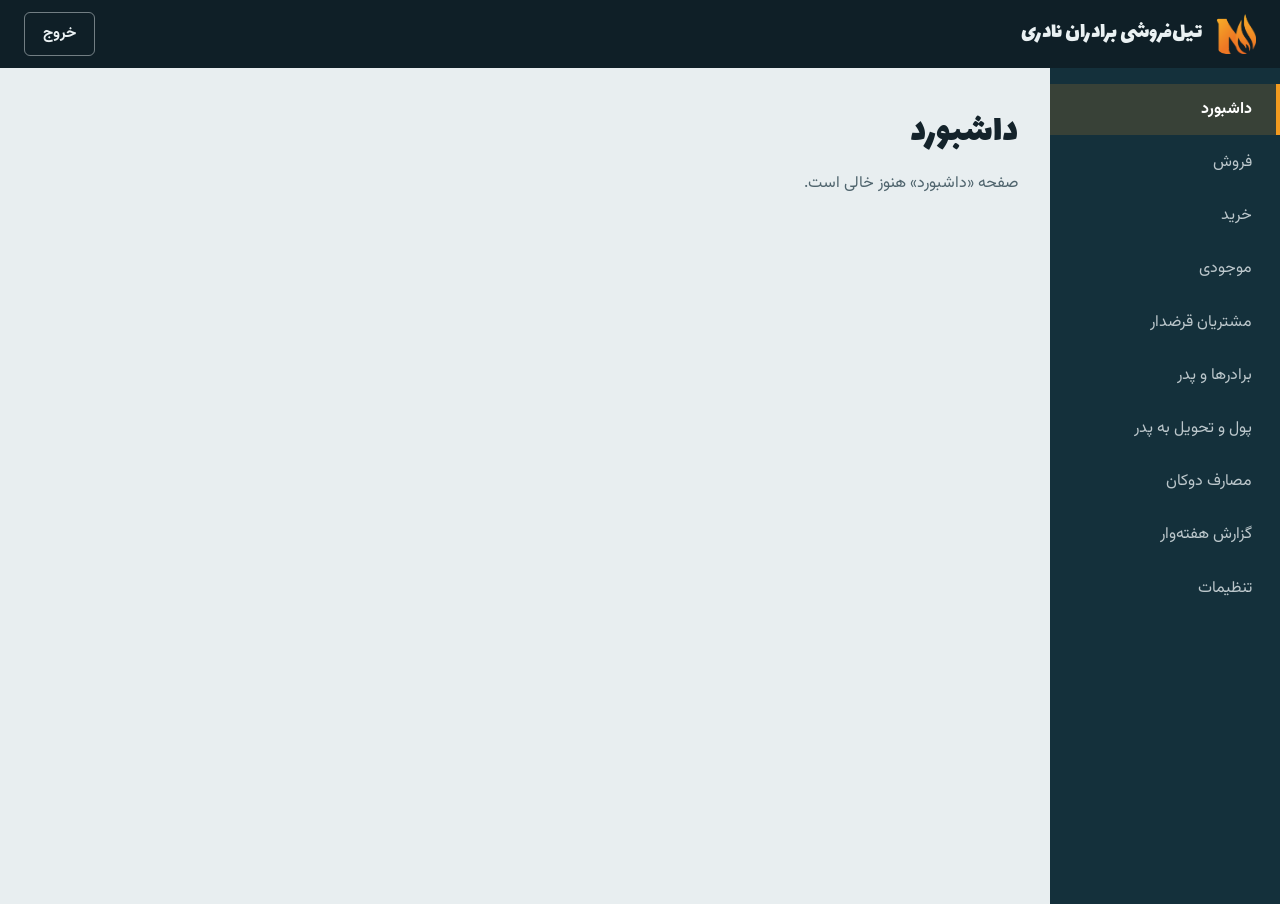
==== commit baca0071: "Add sidebar navigation with page switching" ====
--- a/index.html
+++ b/index.html
@@ -83,10 +83,37 @@
       <button class="btn btn--ghost" type="button" id="btn-logout">خروج</button>
     </header>
 
-    <main class="app__main">
-      <h1 class="app__title">صفحه اصلی</h1>
-      <p class="app__empty">هنوز بخشی اضافه نشده. خرید، فروش و موجودی را قدم‌به‌قدم اینجا می‌گذاریم.</p>
-    </main>
+    <div class="app__body">
+      <!-- منوی کناری: هر دکمه data-page دارد که اسم صفحه‌اش است -->
+      <nav class="nav" id="nav" aria-label="منوی اصلی">
+        <button class="nav-item active" type="button" data-page="dashboard">داشبورد</button>
+        <button class="nav-item" type="button" data-page="sales">فروش</button>
+        <button class="nav-item" type="button" data-page="purchases">خرید</button>
+        <button class="nav-item" type="button" data-page="stock">موجودی</button>
+        <button class="nav-item" type="button" data-page="customers">مشتریان قرضدار</button>
+        <button class="nav-item" type="button" data-page="people">برادرها و پدر</button>
+        <button class="nav-item" type="button" data-page="cash">پول و تحویل به پدر</button>
+        <button class="nav-item" type="button" data-page="expenses">مصارف دوکان</button>
+        <button class="nav-item" type="button" data-page="reports">گزارش هفته‌وار</button>
+        <button class="nav-item" type="button" data-page="settings">تنظیمات</button>
+      </nav>
+
+      <main class="app__main">
+        <h1 class="app__title" id="page-title">داشبورد</h1>
+
+        <!-- صفحه‌ها: id هر کدام page- + اسم صفحه است. فقط یکی active دارد. -->
+        <section class="page active" id="page-dashboard"><p class="app__empty">صفحه «داشبورد» هنوز خالی است.</p></section>
+        <section class="page" id="page-sales"><p class="app__empty">صفحه «فروش» هنوز خالی است.</p></section>
+        <section class="page" id="page-purchases"><p class="app__empty">صفحه «خرید» هنوز خالی است.</p></section>
+        <section class="page" id="page-stock"><p class="app__empty">صفحه «موجودی» هنوز خالی است.</p></section>
+        <section class="page" id="page-customers"><p class="app__empty">صفحه «مشتریان قرضدار» هنوز خالی است.</p></section>
+        <section class="page" id="page-people"><p class="app__empty">صفحه «برادرها و پدر» هنوز خالی است.</p></section>
+        <section class="page" id="page-cash"><p class="app__empty">صفحه «پول و تحویل به پدر» هنوز خالی است.</p></section>
+        <section class="page" id="page-expenses"><p class="app__empty">صفحه «مصارف دوکان» هنوز خالی است.</p></section>
+        <section class="page" id="page-reports"><p class="app__empty">صفحه «گزارش هفته‌وار» هنوز خالی است.</p></section>
+        <section class="page" id="page-settings"><p class="app__empty">صفحه «تنظیمات» هنوز خالی است.</p></section>
+      </main>
+     </div>
   </div>
 
   <script src="main.js"></script>
--- a/css/style.css
+++ b/css/style.css
@@ -338,9 +338,10 @@
 .app__bar .btn { margin-inline-start: auto; }
 
 .app__main {
+  flex: 1;
+  min-width: 0;
   max-width: 960px;
-  margin: 0 auto;
-  padding: 48px 24px;
+  padding: 40px 32px;
 }
 
 .app__title {
@@ -355,6 +356,63 @@
   max-width: 48ch;
   margin: 0;
   color: var(--muted);
+}
+
+/* ---------- منوی کناری و صفحه‌ها ---------- */
+.app__body {
+  display: flex;
+  align-items: stretch;
+  min-height: calc(100vh - 64px);
+}
+
+.nav {
+  display: flex;
+  flex-direction: column;
+  gap: 2px;
+  flex: 0 0 230px;
+  padding: 16px 0;
+  background: var(--steel-800);
+}
+
+.nav-item {
+  display: block;
+  width: 100%;
+  padding: 12px 24px;
+  font: inherit;
+  text-align: start;
+  color: rgba(234, 241, 243, .78);
+  background: transparent;
+  border: 0;
+  border-inline-start: 4px solid transparent;
+  cursor: pointer;
+  transition: background .15s, color .15s;
+}
+.nav-item:hover { background: rgba(234, 241, 243, .08); color: #fff; }
+.nav-item:focus-visible { outline: 2px solid var(--amber); outline-offset: -2px; }
+.nav-item.active {
+  color: #fff;
+  font-weight: 700;
+  background: rgba(242, 154, 31, .16);
+  border-inline-start-color: var(--amber);
+}
+
+/* فقط صفحه active دیده شود */
+.page { display: none; }
+.page.active { display: block; }
+
+@media (max-width: 820px) {
+  .app__body { flex-direction: column; }
+  .nav { flex: none; flex-direction: row; overflow-x: auto; padding: 0; }
+  .nav-item {
+    flex: none;
+    width: auto;
+    padding: 12px 18px;
+    white-space: nowrap;
+    border-inline-start: 0;
+    border-bottom: 4px solid transparent;
+  }
+  .nav-item.active { border-bottom-color: var(--amber); }
+  .app__main { padding: 28px 20px; }
 }
 
 /* ============================================================
